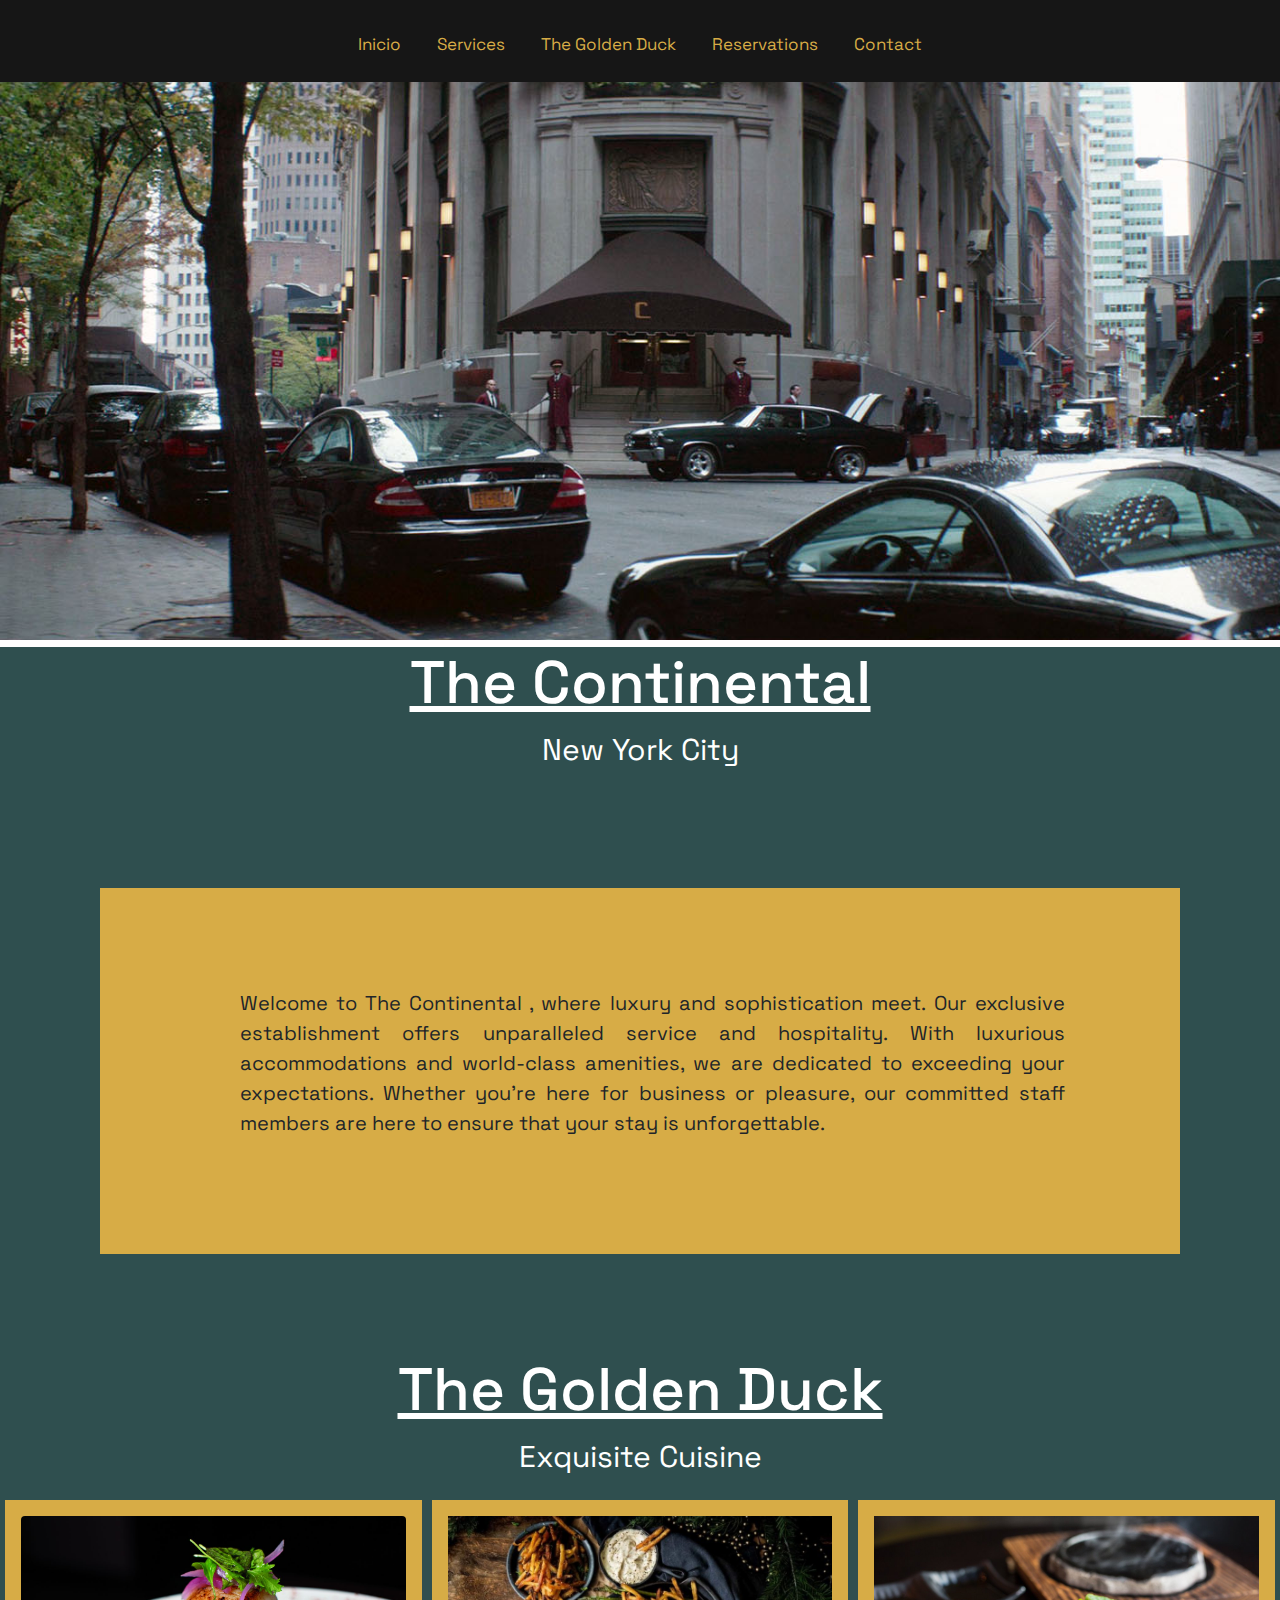
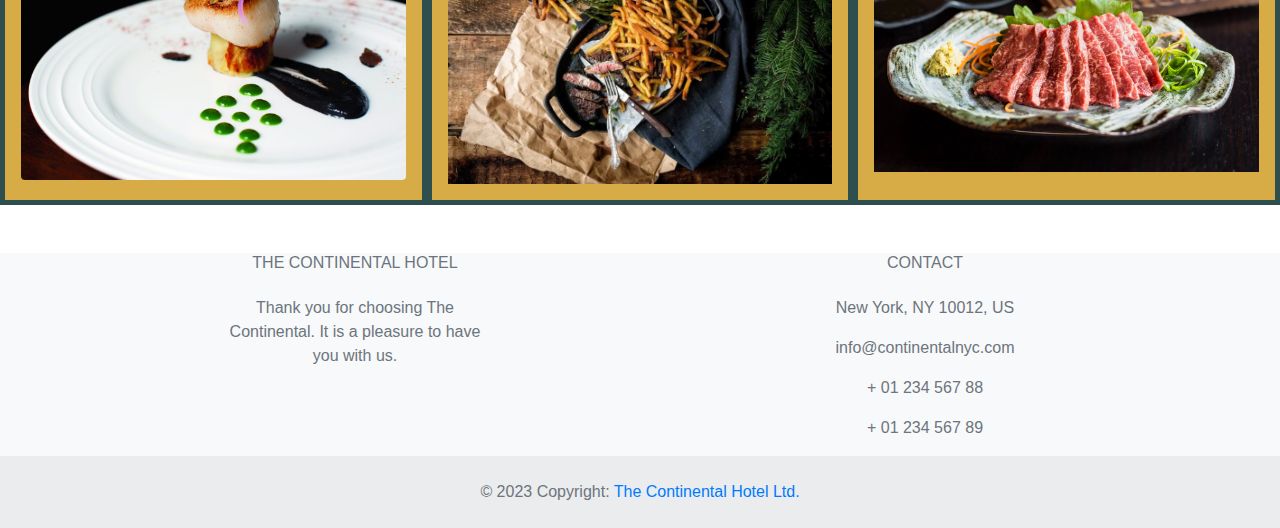
==== index.html @ 73b05ac2 "prueba4" ====
<!DOCTYPE html>
<html lang="en">
<head>
  <meta charset="UTF-8">
  <meta http-equiv="X-UA-Compatible" content="IE=edge">
  <meta name="viewport" content="width=device-width, initial-scale=1.0">
	<!-- Fonts -->
<link rel="preconnect" href="https://fonts.googleapis.com">
<link rel="preconnect" href="https://fonts.gstatic.com" crossorigin>
<link href="https://fonts.googleapis.com/css2?family=Space+Grotesk:wght@300&display=swap" rel="stylesheet">
	 <!-- Bootstrap CSS File -->
 <link href="css/bootstrap.css" rel="stylesheet">
	<!-- Main CSS -->
<link href="css/styles.css" rel="stylesheet" type="text/css">
<title>The Continental Hotel</title>
</head>
<body>
	<div class="topnav">	
		<div class="logo_nav">
			<img src="./assets/img/logos/continental.jpg" alt="" class="logo" href="#home">
		</div>	
		<header>
			 <nav class="navbar">
				<div class="container-fluid">
					 <ul>
						 <li><a href="index.html">Inicio</a></li>
						 <li><a href="sections/services.html">Services</a></li>
						 <li><a href="sections/restaurant.html">The Golden Duck</a></li>
						 <li><a href="sections/reservations.html">Reservations</a></li>
						 <li><a href="sections/contact.html">Contact</a></li>
					  </ul> 
				</div>
			 </nav>
		</header>	
	</div>
	<div class="background" float>
		<img id="home" src="./assets/img/portfolio/hotel.jpg" alt="" class="background img-fluid">
	</div>
<!-- Intro -->
	<section class="sections" float>
		<h1 class="titles"><u>The Continental</u></h1>
		<p class="subtitles">New York City</p>
			<div class="flex-container">
				<div>
					<p>
						Welcome to The Continental , where luxury and sophistication meet. Our exclusive establishment offers unparalleled service and hospitality. With luxurious accommodations and world-class amenities, we are dedicated to exceeding your expectations. Whether you're here for business or pleasure, our committed staff members are here to ensure that your stay is unforgettable.
					</p>
				</div>
		  </div>
<!-- Fin Intro -->
<!-- Restaurant -->
		<section>
			<h2 class="titles"><u>The Golden Duck</u></h2>
				<p class="subtitles">Exquisite Cuisine</p>
				<div class="imagenes-columnas">
					   <div class="columnas-img">
						 <img src="assets/img/portfolio/comida.jpg" alt="" class="rounded">
					   </div>
					   <div class="columnas-img">
						 <img src="assets/img/portfolio/comida2.jpg" alt="" class="">
					   </div>
					   <div class="columnas-img">
						 <img src="assets/img/portfolio/comida3.jpg" alt="" class="">
					   </div>
					</div>
		</section>
<!-- Fin Restaurant -->
</section>
<!-- Footer -->
<footer class="text-center text-lg-start bg-light text-muted">
  <!-- Section: Links  -->
  <section class="">
    <div class="container text-center text-md-start mt-5">
      <!-- Grid row -->
      <div class="row mt-3">
        <!-- Grid column -->
        <div class="col-md-3 col-lg-4 col-xl-3 mx-auto mb-4">
          <!-- Content -->
          <h6 class="text-uppercase fw-bold mb-4">
            <i class="fas fa-gem me-3"></i>The Continental Hotel
          </h6>
          <p>
            Thank you for choosing The Continental. It is a pleasure to have you with us.
          </p>
        </div>
        <!-- Grid column -->
        <!-- Grid column -->
        <div class="col-md-4 col-lg-3 col-xl-3 mx-auto mb-md-0 mb-4">
          <!-- Links -->
          <h6 class="text-uppercase fw-bold mb-4">Contact</h6>
          <p><i class="fas fa-home me-3"></i> New York, NY 10012, US</p>
          <p>
            <i class="fas fa-envelope me-3"></i>
            info@continentalnyc.com
          </p>
          <p><i class=""></i> + 01 234 567 88</p>
          <p><i class=""></i> + 01 234 567 89</p>
        </div>
        <!-- Grid column -->
      </div>
      <!-- Grid row -->
    </div>
  </section>
  <!-- Section: Links  -->
  <!-- Copyright -->
  <div class="text-center p-4" style="background-color: rgba(0, 0, 0, 0.05);">
    © 2023 Copyright:
    <a class="text-reset fw-bold" href="">The Continental Hotel Ltd.</a>
  </div>
  <!-- Copyright -->
</footer>
<!-- Footer -->
</body>
</html>
---- css/styles.css ----
@charset "UTF-8";

html {
	scroll-behavior: smooth;
}

*{
  margin: 0;
  padding: 0;
}


body { 
 padding:0px; 
 margin:0px; 
 } 

.continentaltext {
	font-family: "Space Grotesk";
}

/* Nav y Background */

.topnav ul {
	  list-style-type: none;
	  overflow: hidden;
	  font-family: "Space Grotesk";
}

.topnav li {
	  float: center;
	  font-family: "Space Grotesk";
	  display: inline;
}

.topnav {
  background-color: #161616;
  text-align: center;
  position: fixed;
  width: 100%;
  font-family: "Space Grotesk";
  display: table;
  z-index: 1;
}


.topnav a {
  float: none;
  color: #d7ac46;
  text-align: center;
  padding: 14px 16px;
  text-decoration: none;
  font-size: 17px;
  font-family: "Space Grotesk"
}


.topnav a:hover {
  background-color: #d7ac46;
  color: black;
}

.logo {
	width: 100px;
	height: auto;
	float: center;

}

.background {
	display: inline-flex;
    background-size: cover;
    background-position: center;
    width: 100%;
    height: 100%;

}

/* Textos */ 

.titles {
	font-family: "Space Grotesk";
	text-align: center;
	font-size: 60px;
	color: white;
	
}

.subtitles {
	font-family: "Space Grotesk";
	text-align: center;
	font-size: 30px;
	color: white;
}

/* Body */

.sections {
	display: inline-block;
	padding: 0px;
	margin: 0px;
	background-color: darkslategray;
	width: 100%;
}

.sections-s {
	display: inline-block;
	padding: 0px;
	margin: 0px;
	background-color: #d7ac46;
	width: 100%;
}

.sections .flex-container {
	display: inline-flex;
	justify-content: center;
	width: auto;
	height: auto;
}

.sections .flex-container > div {
  background-color: #d7ac46;
  margin: 100px;
  padding: 100px;
  font-size: 20px;
  font-family: "Space Grotesk";
  justify-content: space-between;
}


.sections .flex-container p{
	margin-left: 40px;
	margin-right: 15px;
	text-align: justify;
	align-content: space-around;
}

/* Restaurante IMGS */

.imagenes-columnas {
	  display: grid;
	  grid-template-columns: 1fr 1fr 1fr;
	  text-align: center;
	  
	  
	}
.columnas-img {
	  padding: 16px;
	  height: 300px;
	  margin: 5px;
	  background-color: #d7ac46;
	}

.columnas-img img {
	object-fit: cover;
	width: 100%;
	max-height: 100%;
}

/* Servicios */

.sections .flex-container-s {
	display: inline-flex;
	flex-wrap: wrap;
	text-align: center;
	justify-content: center;
	width: 100%;
	height: auto;
}

.sections .flex-container-s > div {
  background-color: #d7ac46;
  margin: 100px;
  padding: 100px;
  font-size: 20px;
  font-family: "Space Grotesk";
  justify-content: space-between;
}


.sections .flex-container-s p{
	margin-left: 40px;
	margin-right: 15px;
	text-align: justify;
	align-content: space-around;
}
/* Mediaquery */

@media only screen and (min-width: 451px) and (max-width: 820px) {
  /* For smartphones: */
	body {
		width: auto;
		height: auto;
	}
}

@media only screen and (min-width: 820px) and (max-width: 1180px){
  /* For tablets: */
	
	body {
		width: auto;
		height: auto;
	}
}

@media only screen and (min-width: 1180px) {
  /* For desktop: */
	
	body {
		width: auto;
		height: auto;
	}
}
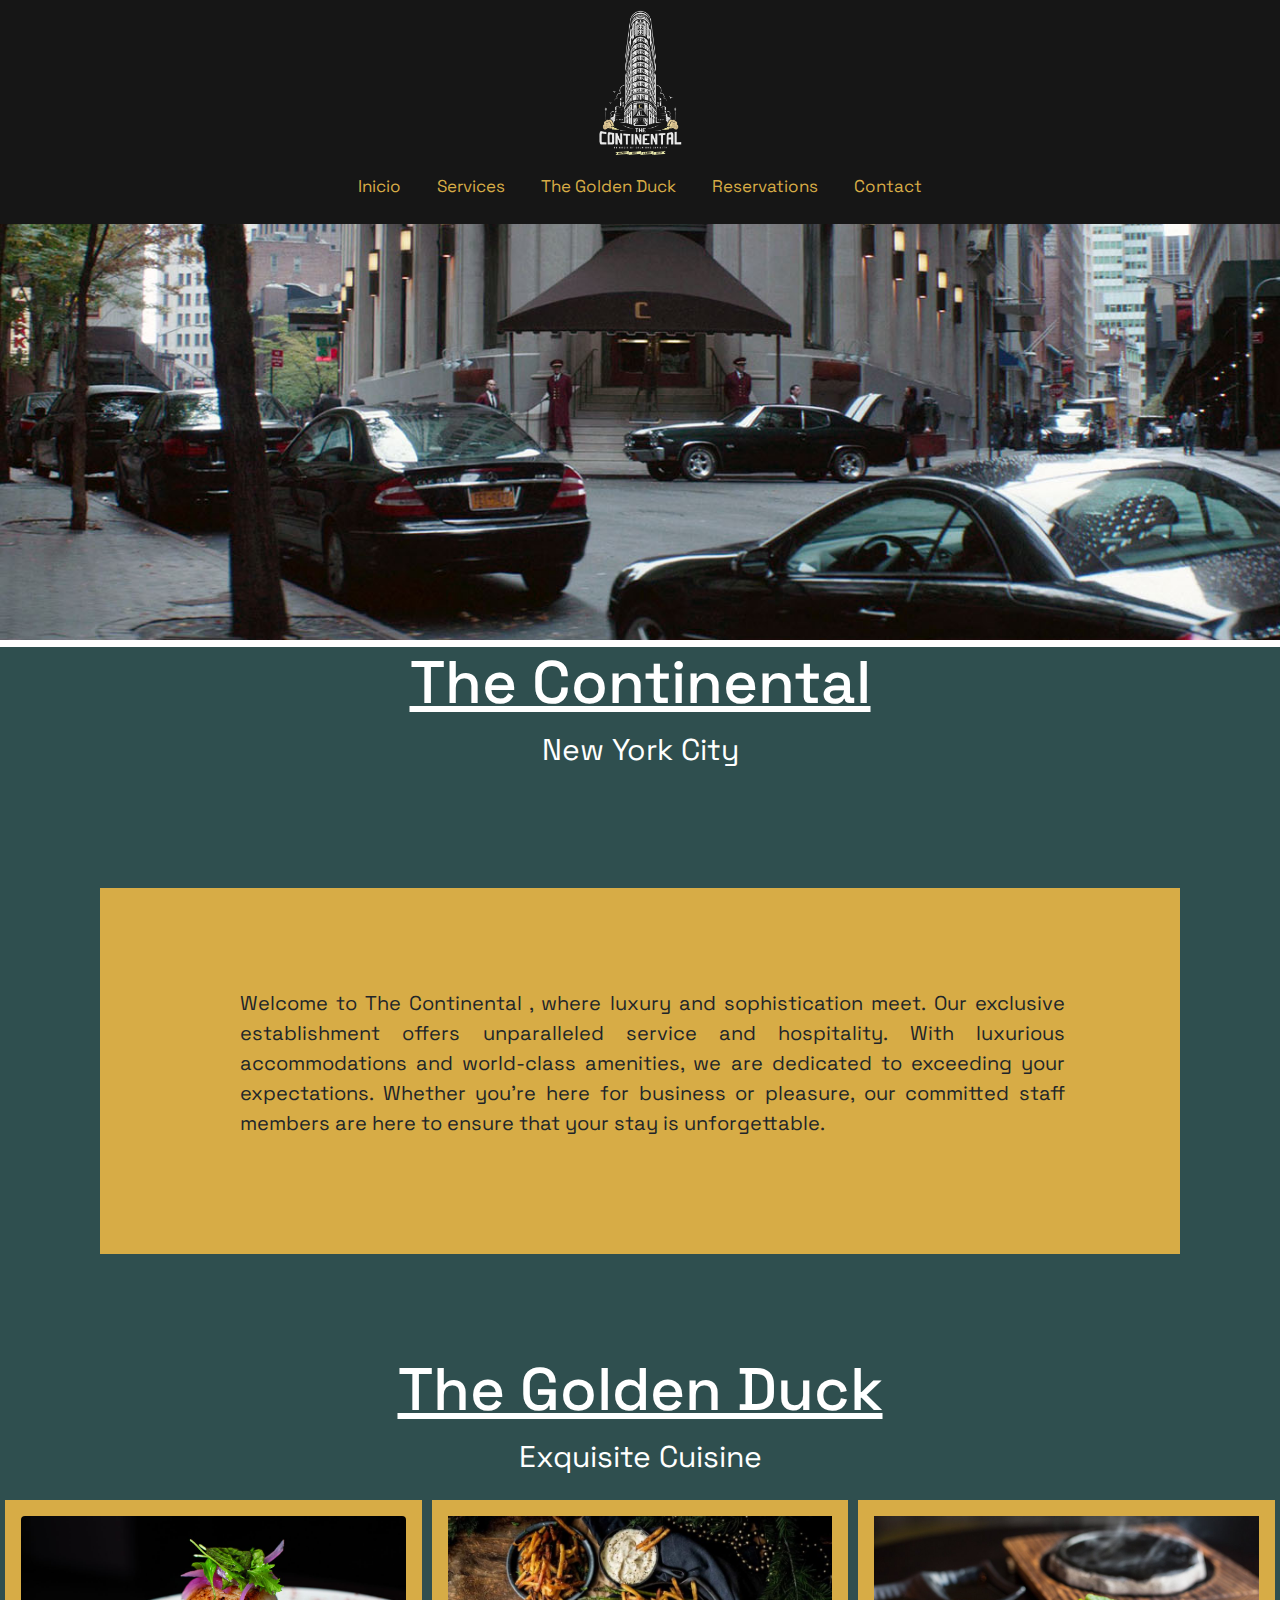
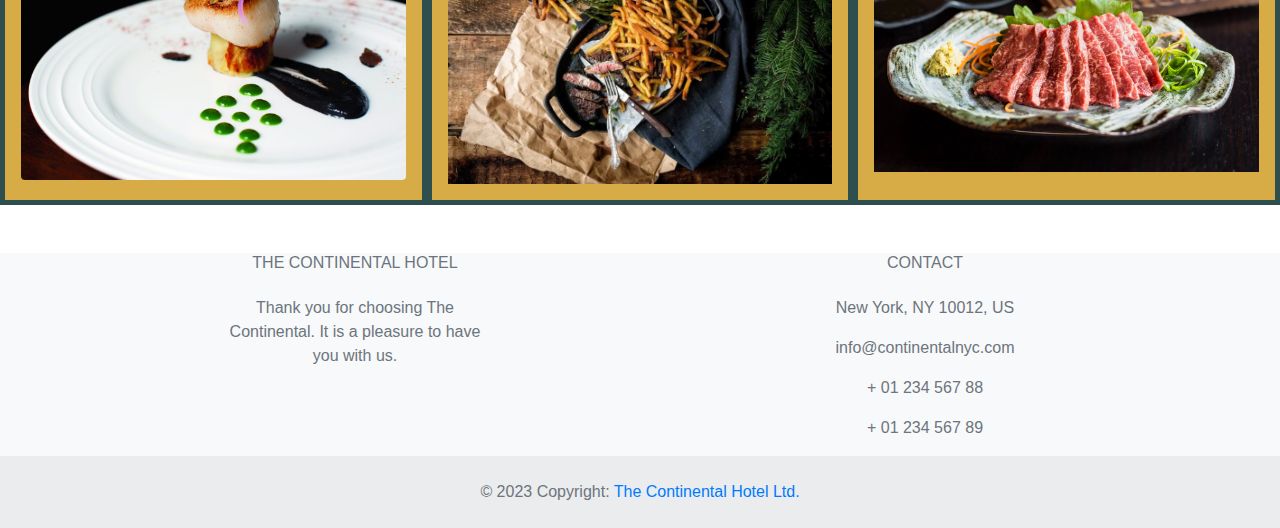
==== commit 762e3780: "prueba5" ====
--- a/index.html
+++ b/index.html
@@ -17,7 +17,7 @@
 <body>
 	<div class="topnav">	
 		<div class="logo_nav">
-			<img src="./assets/img/logos/continental.jpg" alt="" class="logo" href="#home">
+			<img src="./assets/img/logos/continental_logo.jpg" alt="" class="logo" href="#home">
 		</div>	
 		<header>
 			 <nav class="navbar">
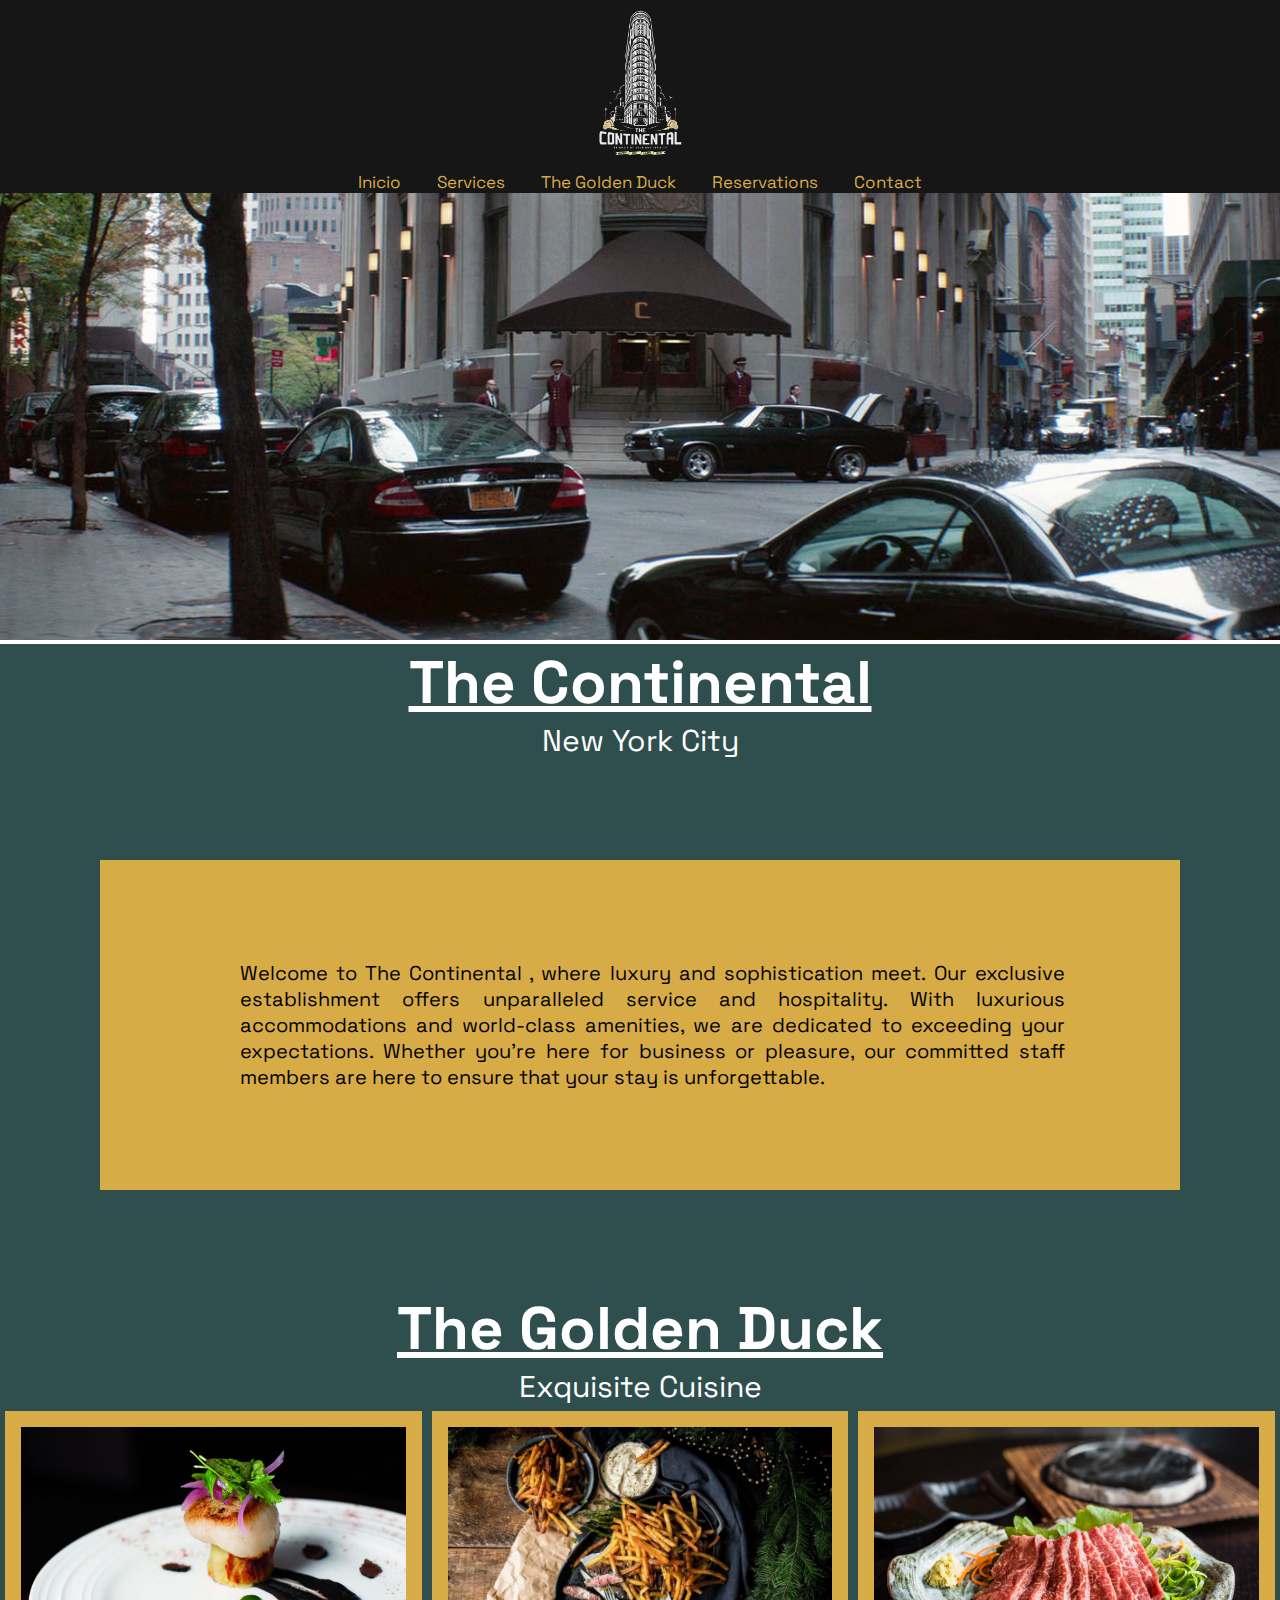
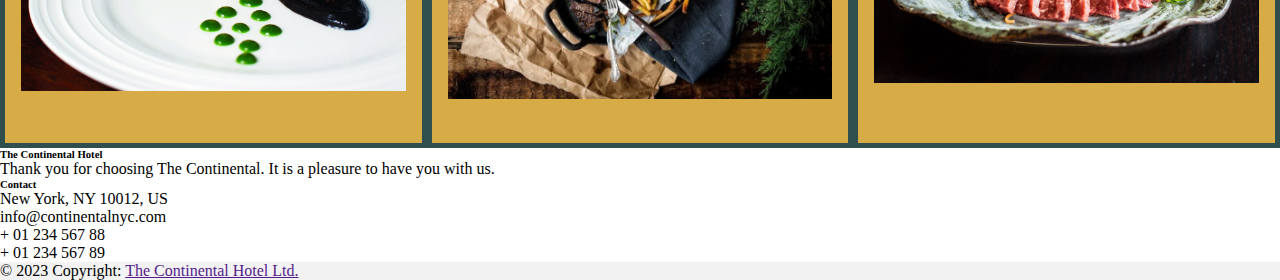
==== commit 56390441: "change bootstrap css to cdn" ====
--- a/index.html
+++ b/index.html
@@ -9,7 +9,7 @@
 <link rel="preconnect" href="https://fonts.gstatic.com" crossorigin>
 <link href="https://fonts.googleapis.com/css2?family=Space+Grotesk:wght@300&display=swap" rel="stylesheet">
 	 <!-- Bootstrap CSS File -->
- <link href="css/bootstrap.css" rel="stylesheet">
+<link href="https://cdn.jsdelivr.net/npm/bootstrap@5.3.0-alpha3/dist/css/bootstrap.min.css" rel="stylesheet" integrity="sha384-KK94CHFLLe+nY2dmCWGMq91rCGa5gtU4mk92HdvYe+M/SXH301p5ILy+dN9+nJOZ" crossorigin="anonymous">
 	<!-- Main CSS -->
 <link href="css/styles.css" rel="stylesheet" type="text/css">
 <title>The Continental Hotel</title>
@@ -17,7 +17,7 @@
 <body>
 	<div class="topnav">	
 		<div class="logo_nav">
-			<img src="./assets/img/logos/continental_logo.jpg" alt="" class="logo" href="#home">
+			<img src="./assets/img/logos/continental_logo.jpg" alt="" class="logo img-fluid" href="#home">
 		</div>	
 		<header>
 			 <nav class="navbar">
--- a/css/styles.css
+++ b/css/styles.css
@@ -43,6 +43,11 @@
   z-index: 1;
 }
 
+.navbar {
+  display: inline-block;
+  float: none;
+  vertical-align: top;
+}
 
 .topnav a {
   float: none;
@@ -186,11 +191,14 @@
 }
 /* Mediaquery */
 
-@media only screen and (min-width: 451px) and (max-width: 820px) {
+@media only screen and (min-width: 653px) and (max-width: 820px) {
   /* For smartphones: */
 	body {
 		width: auto;
 		height: auto;
+	}
+	.sections .flex-container {
+		width: 100%;
 	}
 }
 
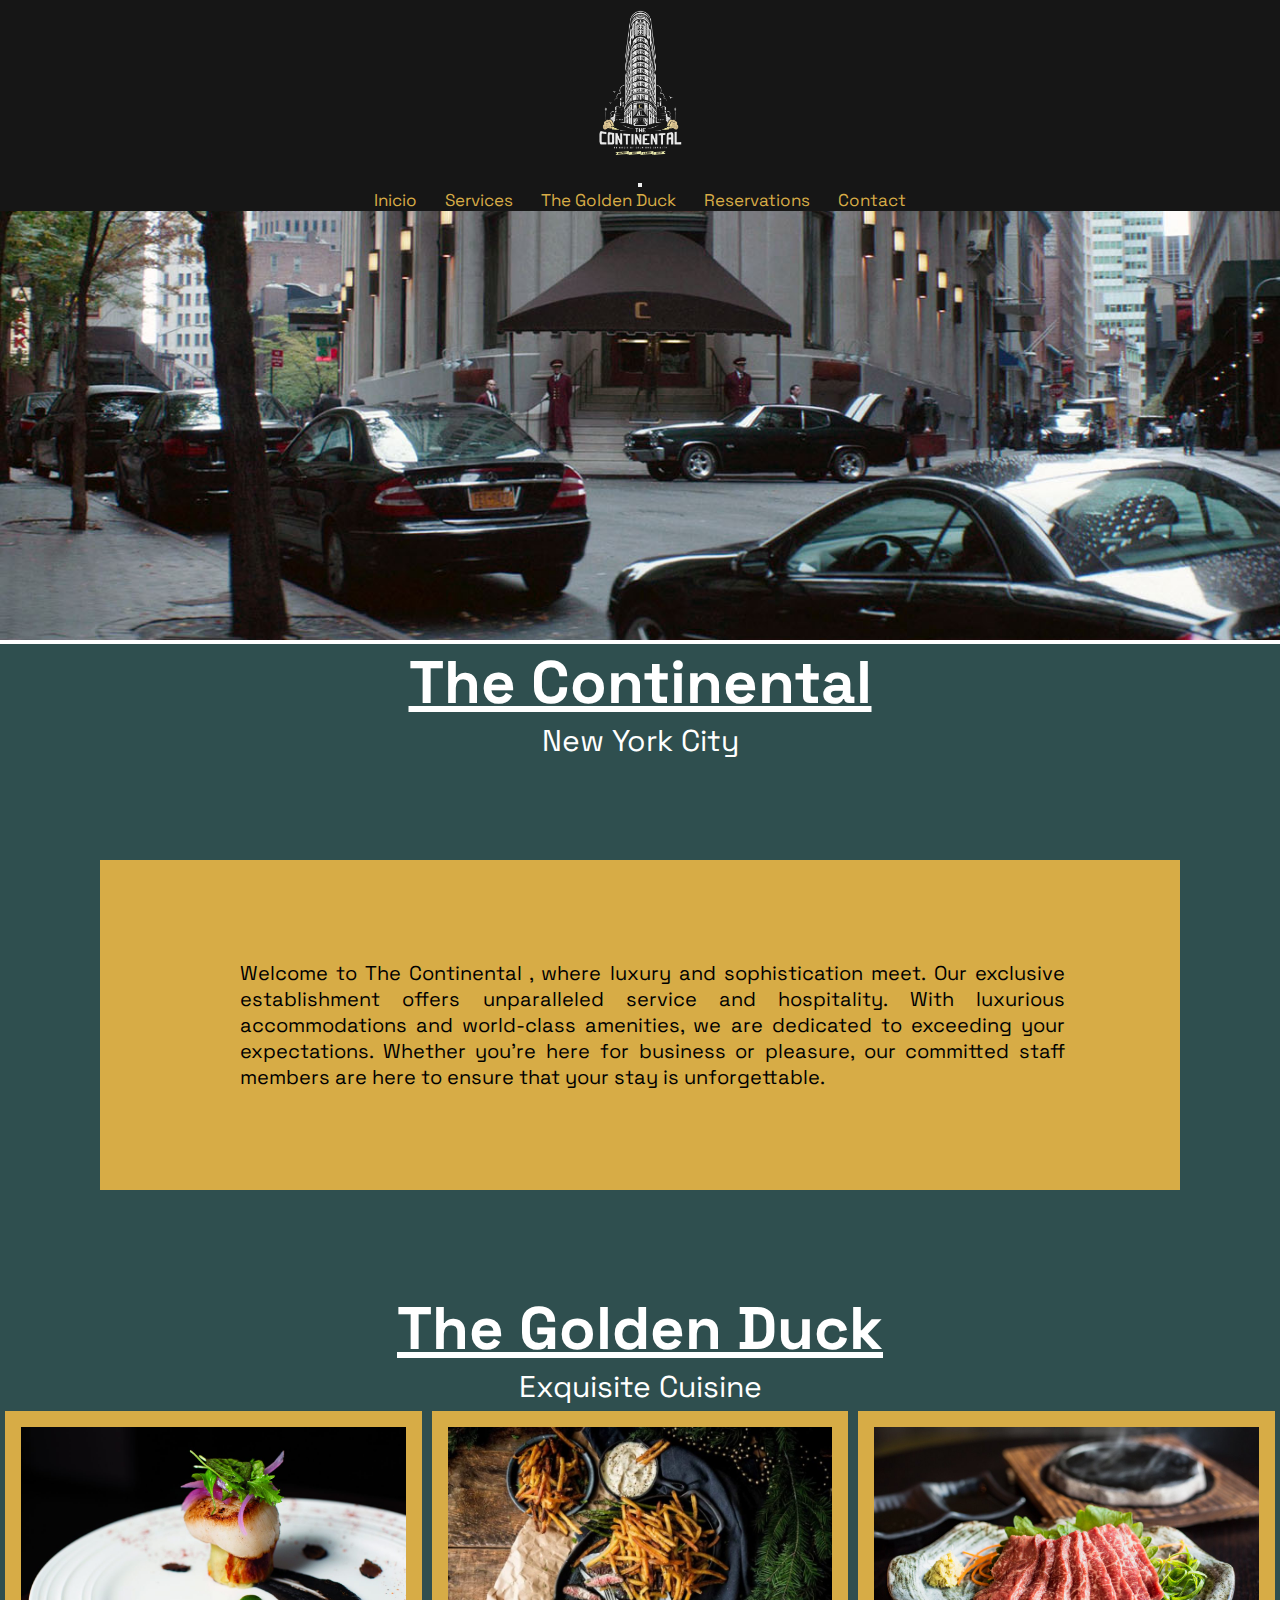
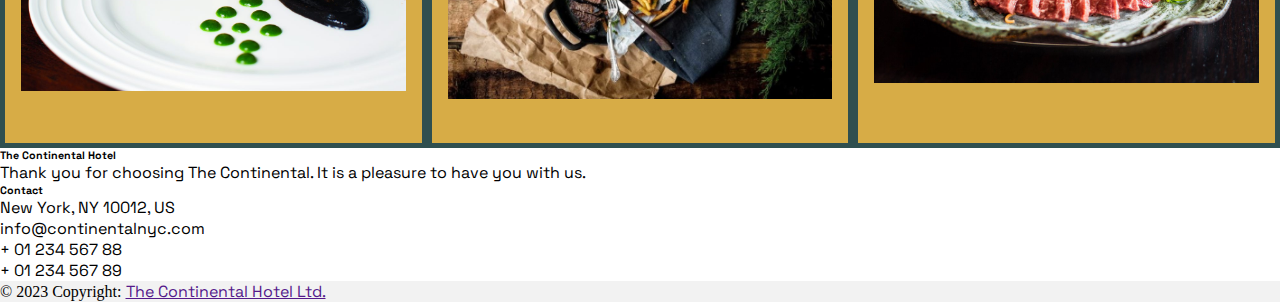
==== commit 1971b249: "estetica footer" ====
--- a/index.html
+++ b/index.html
@@ -12,103 +12,112 @@
 <link href="https://cdn.jsdelivr.net/npm/bootstrap@5.3.0-alpha3/dist/css/bootstrap.min.css" rel="stylesheet" integrity="sha384-KK94CHFLLe+nY2dmCWGMq91rCGa5gtU4mk92HdvYe+M/SXH301p5ILy+dN9+nJOZ" crossorigin="anonymous">
 	<!-- Main CSS -->
 <link href="css/styles.css" rel="stylesheet" type="text/css">
+    <!-- Favicon -->
+<link rel="shortcut icon" href="assets/img/logos/favicon-16x16.png" type="image/x-icon">
 <title>The Continental Hotel</title>
+<meta name="description" content="The official The Continental Hotel - NYC website, exclusive hotel located in downtown NYC">
+<meta name="Keywords" content="continental hotel, hotel, luxury, rooms, rent, services, restaurant, exclusive, executive, premium, new york, new york city, nyc">
 </head>
 <body>
-	<div class="topnav">	
-		<div class="logo_nav">
-			<img src="./assets/img/logos/continental_logo.jpg" alt="" class="logo img-fluid" href="#home">
-		</div>	
-		<header>
-			 <nav class="navbar">
-				<div class="container-fluid">
-					 <ul>
-						 <li><a href="index.html">Inicio</a></li>
-						 <li><a href="sections/services.html">Services</a></li>
-						 <li><a href="sections/restaurant.html">The Golden Duck</a></li>
-						 <li><a href="sections/reservations.html">Reservations</a></li>
-						 <li><a href="sections/contact.html">Contact</a></li>
-					  </ul> 
-				</div>
-			 </nav>
-		</header>	
-	</div>
-	<div class="background" float>
-		<img id="home" src="./assets/img/portfolio/hotel.jpg" alt="" class="background img-fluid">
-	</div>
-<!-- Intro -->
-	<section class="sections" float>
-		<h1 class="titles"><u>The Continental</u></h1>
-		<p class="subtitles">New York City</p>
-			<div class="flex-container">
-				<div>
-					<p>
-						Welcome to The Continental , where luxury and sophistication meet. Our exclusive establishment offers unparalleled service and hospitality. With luxurious accommodations and world-class amenities, we are dedicated to exceeding your expectations. Whether you're here for business or pleasure, our committed staff members are here to ensure that your stay is unforgettable.
-					</p>
-				</div>
-		  </div>
-<!-- Fin Intro -->
-<!-- Restaurant -->
-		<section>
-			<h2 class="titles"><u>The Golden Duck</u></h2>
-				<p class="subtitles">Exquisite Cuisine</p>
-				<div class="imagenes-columnas">
-					   <div class="columnas-img">
-						 <img src="assets/img/portfolio/comida.jpg" alt="" class="rounded">
-					   </div>
-					   <div class="columnas-img">
-						 <img src="assets/img/portfolio/comida2.jpg" alt="" class="">
-					   </div>
-					   <div class="columnas-img">
-						 <img src="assets/img/portfolio/comida3.jpg" alt="" class="">
-					   </div>
-					</div>
-		</section>
-<!-- Fin Restaurant -->
-</section>
-<!-- Footer -->
-<footer class="text-center text-lg-start bg-light text-muted">
-  <!-- Section: Links  -->
-  <section class="">
-    <div class="container text-center text-md-start mt-5">
-      <!-- Grid row -->
-      <div class="row mt-3">
-        <!-- Grid column -->
-        <div class="col-md-3 col-lg-4 col-xl-3 mx-auto mb-4">
-          <!-- Content -->
-          <h6 class="text-uppercase fw-bold mb-4">
-            <i class="fas fa-gem me-3"></i>The Continental Hotel
-          </h6>
-          <p>
-            Thank you for choosing The Continental. It is a pleasure to have you with us.
-          </p>
+        <div class="topnav">	
+            <div>
+                <a href="index.html"><img src="./assets/img/logos/continental_logo.jpg" alt="Continental Logo Hotel" class="logo img-fluid" href=""></a>
+            </div>	
+            <header>
+                <nav class="navbar navbar-expand-sm navbar-light">
+                    <div class="container">
+                        <button class="navbar-toggler bg-light-subtle" type="button" data-toggle="collapse" data-target="#navbar1">
+                            <span class="navbar-toggler-icon"></span>
+                        </button>
+                    <div class="collapse navbar-collapse container-fluid" id="navbar1">
+                         <ul>
+                             <li class="nav-item"><a href="index.html">Inicio</a></li>
+                             <li class="nav-item"><a href="sections/services.html">Services</a></li>
+                             <li class="nav-item"><a href="sections/restaurant.html">The Golden Duck</a></li>
+                             <li class="nav-item"><a href="sections/reservations.html">Reservations</a></li>
+                             <li class="nav-item"><a href="sections/contact.html">Contact</a></li>
+                          </ul> 
+                    </div>
+                   </div>
+                 </nav>
+            </header>
         </div>
-        <!-- Grid column -->
-        <!-- Grid column -->
-        <div class="col-md-4 col-lg-3 col-xl-3 mx-auto mb-md-0 mb-4">
-          <!-- Links -->
-          <h6 class="text-uppercase fw-bold mb-4">Contact</h6>
-          <p><i class="fas fa-home me-3"></i> New York, NY 10012, US</p>
-          <p>
-            <i class="fas fa-envelope me-3"></i>
-            info@continentalnyc.com
-          </p>
-          <p><i class=""></i> + 01 234 567 88</p>
-          <p><i class=""></i> + 01 234 567 89</p>
+        <div class="background" float>
+            <img id="home" src="./assets/img/portfolio/hotel.jpg" alt="Continental Hotel Entrance" class="background img-fluid">
         </div>
-        <!-- Grid column -->
+    <!-- Intro -->
+        <section class="sections" float>
+            <h1 class="titles"><u>The Continental</u></h1>
+            <p class="subtitles">New York City</p>
+                <div class="flex-container">
+                    <div>
+                        <p>
+                            Welcome to The Continental , where luxury and sophistication meet. Our exclusive establishment offers unparalleled service and hospitality. With luxurious accommodations and world-class amenities, we are dedicated to exceeding your expectations. Whether you're here for business or pleasure, our committed staff members are here to ensure that your stay is unforgettable.
+                        </p>
+                    </div>
+              </div>
+    <!-- Fin Intro -->
+    <!-- Restaurant -->
+            <section>
+                <h2 class="titles"><u>The Golden Duck</u></h2>
+                    <p class="subtitles">Exquisite Cuisine</p>
+                    <div class="imagenes-columnas">
+                           <div class="columnas-img">
+                             <img src="assets/img/portfolio/comida.jpg" alt="Funghi" class="rounded">
+                           </div>
+                           <div class="columnas-img">
+                             <img src="assets/img/portfolio/comida2.jpg" alt="Beef and fries" class="">
+                           </div>
+                           <div class="columnas-img">
+                             <img src="assets/img/portfolio/comida3.jpg" alt="Beef" class="">
+                           </div>
+                        </div>
+            </section>
+    <!-- Fin Restaurant -->
+    </section>
+    <!-- Footer -->
+    <footer class="text-center text-lg-start bg-light text-muted">
+      <!-- Section: Links  -->
+      <section class="">
+        <div class="container text-center text-md-start mt-5">
+          <!-- Grid row -->
+          <div class="row mt-3">
+            <!-- Grid column -->
+            <div class="col-md-3 col-lg-4 col-xl-3 mx-auto mb-4">
+              <!-- Content -->
+              <h6 class="text-uppercase fw-bold mb-4">
+                <i class="fas fa-gem me-3"></i>The Continental Hotel
+              </h6>
+              <p>
+                Thank you for choosing The Continental. It is a pleasure to have you with us.
+              </p>
+            </div>
+            <!-- Grid column -->
+            <!-- Grid column -->
+            <div class="col-md-4 col-lg-3 col-xl-3 mx-auto mb-md-0 mb-4">
+              <!-- Links -->
+              <h6 class="text-uppercase fw-bold mb-4">Contact</h6>
+              <p>New York, NY 10012, US</p>
+              <p>info@continentalnyc.com</p>
+              <p><i class=""></i> + 01 234 567 88</p>
+              <p><i class=""></i> + 01 234 567 89</p>
+            </div>
+            <!-- Grid column -->
+          </div>
+          <!-- Grid row -->
+        </div>
+      </section>
+      <!-- Section: Links  -->
+      <!-- Copyright -->
+      <div class="text-center p-4" style="background-color: rgba(0, 0, 0, 0.05);">
+        © 2023 Copyright:
+        <a class="text-reset fw-bold" href="">The Continental Hotel Ltd.</a>
       </div>
-      <!-- Grid row -->
-    </div>
-  </section>
-  <!-- Section: Links  -->
-  <!-- Copyright -->
-  <div class="text-center p-4" style="background-color: rgba(0, 0, 0, 0.05);">
-    © 2023 Copyright:
-    <a class="text-reset fw-bold" href="">The Continental Hotel Ltd.</a>
-  </div>
-  <!-- Copyright -->
-</footer>
-<!-- Footer -->
+      <!-- Copyright -->
+    </footer>
+    <!-- Footer -->
+    <!-- JQuery -->
+        <script src="https://code.jquery.com/jquery-3.5.1.slim.min.js" integrity="sha256-4+XzXVhsDmqanXGHaHvgh1gMQKX40OUvDEBTu8JcmNs=" crossorigin="anonymous"></script>
+        <script src="https://maxcdn.bootstrapcdn.com/bootstrap/4.0.0/js/bootstrap.min.js" integrity="sha384-JZR6Spejh4U02d8jOt6vLEHfe/JQGiRRSQQxSfFWpi1MquVdAyjUar5+76PVCmYl" crossorigin="anonymous"></script> 
 </body>
 </html>
--- a/css/styles.css
+++ b/css/styles.css
@@ -1,221 +1,202 @@
-@charset "UTF-8";
-
 html {
-	scroll-behavior: smooth;
-}
-
-*{
+  scroll-behavior: smooth; }
+
+* {
   margin: 0;
-  padding: 0;
-}
-
-
-body { 
- padding:0px; 
- margin:0px; 
- } 
-
-.continentaltext {
-	font-family: "Space Grotesk";
-}
+  padding: 0; }
+
+body {
+  padding: 0px;
+  margin: 0px; }
+
+h1, h2, h3, h4, h5, h6, p, a {
+  font-family: "Space Grotesk"; }
 
 /* Nav y Background */
-
-.topnav ul {
-	  list-style-type: none;
-	  overflow: hidden;
-	  font-family: "Space Grotesk";
-}
-
-.topnav li {
-	  float: center;
-	  font-family: "Space Grotesk";
-	  display: inline;
-}
-
 .topnav {
   background-color: #161616;
   text-align: center;
   position: fixed;
   width: 100%;
-  font-family: "Space Grotesk";
   display: table;
-  z-index: 1;
-}
-
-.navbar {
+  z-index: 1; }
+  .topnav .navbar {
+    display: inline-block;
+    float: none;
+    vertical-align: top; }
+    .topnav .navbar ul {
+      list-style-type: none;
+      overflow: hidden; }
+    .topnav .navbar li {
+      float: center;
+      display: inline; }
+    .topnav .navbar a {
+      color: #d7ac46;
+      float: none;
+      text-align: center;
+      padding: 14px 16px;
+      text-decoration: none;
+      font-size: 17px;
+      box-shadow: inset 0 0 0 0 #d7ac46;
+      margin: 0 -.25rem;
+      transition: color .3s ease-in-out, box-shadow .3s ease-in-out; }
+    .topnav .navbar a:hover {
+      box-shadow: inset 200px 0 0 0 #d7ac46;
+      color: #161616; }
+
+.logo {
+  width: 100px;
+  height: auto;
+  float: center; }
+
+.background {
+  display: inline-flex;
+  background-size: cover;
+  background-position: center;
+  width: 100%;
+  height: 100%; }
+
+/* Textos */
+.contact .titles {
+  text-align: center;
+  font-size: 60px;
+  color: white; }
+.contact label {
+  color: white; }
+
+.cabecera .container .titles {
+  text-align: center;
+  font-size: 60px;
+  color: white; }
+.cabecera .container .subtitles {
+  text-align: center;
+  font-size: 30px;
+  color: darkslategray; }
+
+.habitaciones .container .titles {
+  text-align: center;
+  font-size: 60px;
+  color: darkslategray; }
+
+.reservas .container .titles {
+  text-align: center;
+  font-size: 60px;
+  color: white; }
+.reservas .container label {
+  color: white; }
+.reservas .container .pintura {
+  overflow: hidden;
+  padding-left: 10%; }
+  .reservas .container .pintura img {
+    animation: slide-in 3s ease-out forwards; }
+
+.explicacion .container .muestra {
+  overflow: hidden;
+  padding-left: 10%; }
+  .explicacion .container .muestra img {
+    animation: slide-in 3s ease-out forwards; }
+
+.menu .container .titles {
+  text-align: center;
+  font-size: 60px;
+  color: darkslategray; }
+
+/* Body */
+.sections {
   display: inline-block;
-  float: none;
-  vertical-align: top;
-}
-
-.topnav a {
-  float: none;
-  color: #d7ac46;
-  text-align: center;
-  padding: 14px 16px;
-  text-decoration: none;
-  font-size: 17px;
-  font-family: "Space Grotesk"
-}
-
-
-.topnav a:hover {
+  padding: 0px;
+  margin: 0px;
+  background-color: darkslategray;
+  width: 100%; }
+  .sections .titles {
+    text-align: center;
+    font-size: 60px;
+    color: white; }
+  .sections .subtitles {
+    text-align: center;
+    font-size: 30px;
+    color: white; }
+
+.sections-s {
+  display: inline-block;
+  padding: 0px;
+  margin: 0px;
   background-color: #d7ac46;
-  color: black;
-}
-
-.logo {
-	width: 100px;
-	height: auto;
-	float: center;
-
-}
-
-.background {
-	display: inline-flex;
-    background-size: cover;
-    background-position: center;
+  width: 100%; }
+
+.sections .flex-container {
+  display: inline-flex;
+  justify-content: center;
+  width: auto;
+  height: auto; }
+  .sections .flex-container > div {
+    background-color: #d7ac46;
+    margin: 100px;
+    padding: 100px;
+    font-size: 20px;
+    justify-content: space-between; }
+  .sections .flex-container p {
+    margin-left: 40px;
+    margin-right: 15px;
+    text-align: justify;
+    align-content: space-around; }
+
+/* Restaurante IMGS */
+.imagenes-columnas {
+  display: grid;
+  grid-template-columns: 1fr 1fr 1fr;
+  text-align: center; }
+
+.columnas-img {
+  padding: 16px;
+  height: 300px;
+  margin: 5px;
+  background-color: #d7ac46; }
+  .columnas-img img {
+    object-fit: cover;
     width: 100%;
-    height: 100%;
-
-}
-
-/* Textos */ 
-
-.titles {
-	font-family: "Space Grotesk";
-	text-align: center;
-	font-size: 60px;
-	color: white;
-	
-}
-
-.subtitles {
-	font-family: "Space Grotesk";
-	text-align: center;
-	font-size: 30px;
-	color: white;
-}
-
-/* Body */
-
-.sections {
-	display: inline-block;
-	padding: 0px;
-	margin: 0px;
-	background-color: darkslategray;
-	width: 100%;
-}
-
-.sections-s {
-	display: inline-block;
-	padding: 0px;
-	margin: 0px;
-	background-color: #d7ac46;
-	width: 100%;
-}
-
-.sections .flex-container {
-	display: inline-flex;
-	justify-content: center;
-	width: auto;
-	height: auto;
-}
-
-.sections .flex-container > div {
-  background-color: #d7ac46;
-  margin: 100px;
-  padding: 100px;
-  font-size: 20px;
-  font-family: "Space Grotesk";
-  justify-content: space-between;
-}
-
-
-.sections .flex-container p{
-	margin-left: 40px;
-	margin-right: 15px;
-	text-align: justify;
-	align-content: space-around;
-}
-
-/* Restaurante IMGS */
-
-.imagenes-columnas {
-	  display: grid;
-	  grid-template-columns: 1fr 1fr 1fr;
-	  text-align: center;
-	  
-	  
-	}
-.columnas-img {
-	  padding: 16px;
-	  height: 300px;
-	  margin: 5px;
-	  background-color: #d7ac46;
-	}
-
-.columnas-img img {
-	object-fit: cover;
-	width: 100%;
-	max-height: 100%;
-}
+    max-height: 100%; }
 
 /* Servicios */
-
 .sections .flex-container-s {
-	display: inline-flex;
-	flex-wrap: wrap;
-	text-align: center;
-	justify-content: center;
-	width: 100%;
-	height: auto;
-}
-
-.sections .flex-container-s > div {
-  background-color: #d7ac46;
-  margin: 100px;
-  padding: 100px;
-  font-size: 20px;
-  font-family: "Space Grotesk";
-  justify-content: space-between;
-}
-
-
-.sections .flex-container-s p{
-	margin-left: 40px;
-	margin-right: 15px;
-	text-align: justify;
-	align-content: space-around;
-}
+  display: inline-flex;
+  flex-wrap: wrap;
+  text-align: center;
+  justify-content: center;
+  width: 100%;
+  height: auto; }
+  .sections .flex-container-s > div {
+    background-color: #d7ac46;
+    margin: 100px;
+    padding: 100px;
+    font-size: 20px;
+    justify-content: space-between; }
+  .sections .flex-container-s p {
+    margin-left: 40px;
+    margin-right: 15px;
+    text-align: justify;
+    align-content: space-around; }
+
 /* Mediaquery */
-
-@media only screen and (min-width: 653px) and (max-width: 820px) {
+@media only screen and (min-width: 340px) and (max-width: 820px) {
   /* For smartphones: */
-	body {
-		width: auto;
-		height: auto;
-	}
-	.sections .flex-container {
-		width: 100%;
-	}
-}
-
-@media only screen and (min-width: 820px) and (max-width: 1180px){
+  body {
+    width: auto;
+    height: auto; }
+    body .sections .flex-container {
+      width: 100%; } }
+@media only screen and (min-width: 820px) and (max-width: 1180px) {
   /* For tablets: */
-	
-	body {
-		width: auto;
-		height: auto;
-	}
-}
-
+  body {
+    width: auto;
+    height: auto; } }
 @media only screen and (min-width: 1180px) {
   /* For desktop: */
-	
-	body {
-		width: auto;
-		height: auto;
-	}
-}+  body {
+    width: auto;
+    height: auto; } }
+@keyframes slide-in {
+  0% {
+    transform: translateX(100%); }
+  100% {
+    transform: translateX(0); } }
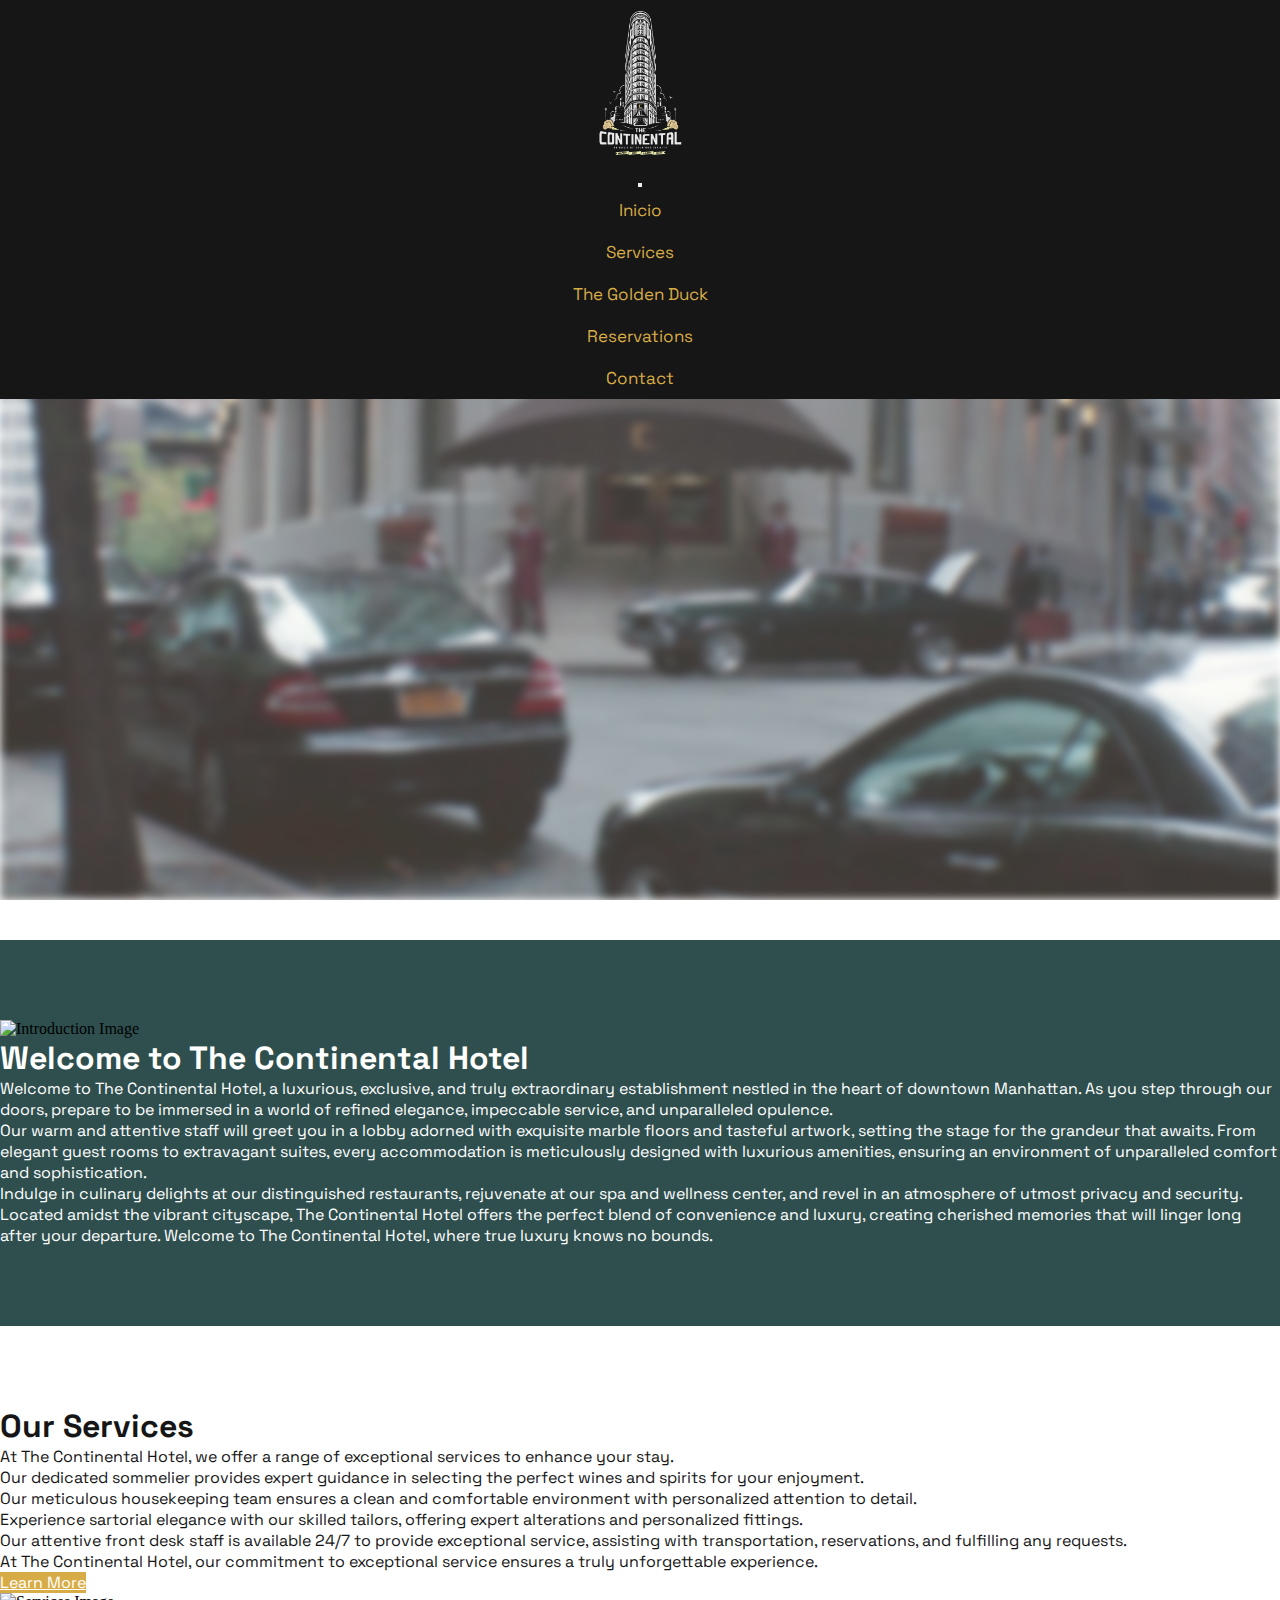
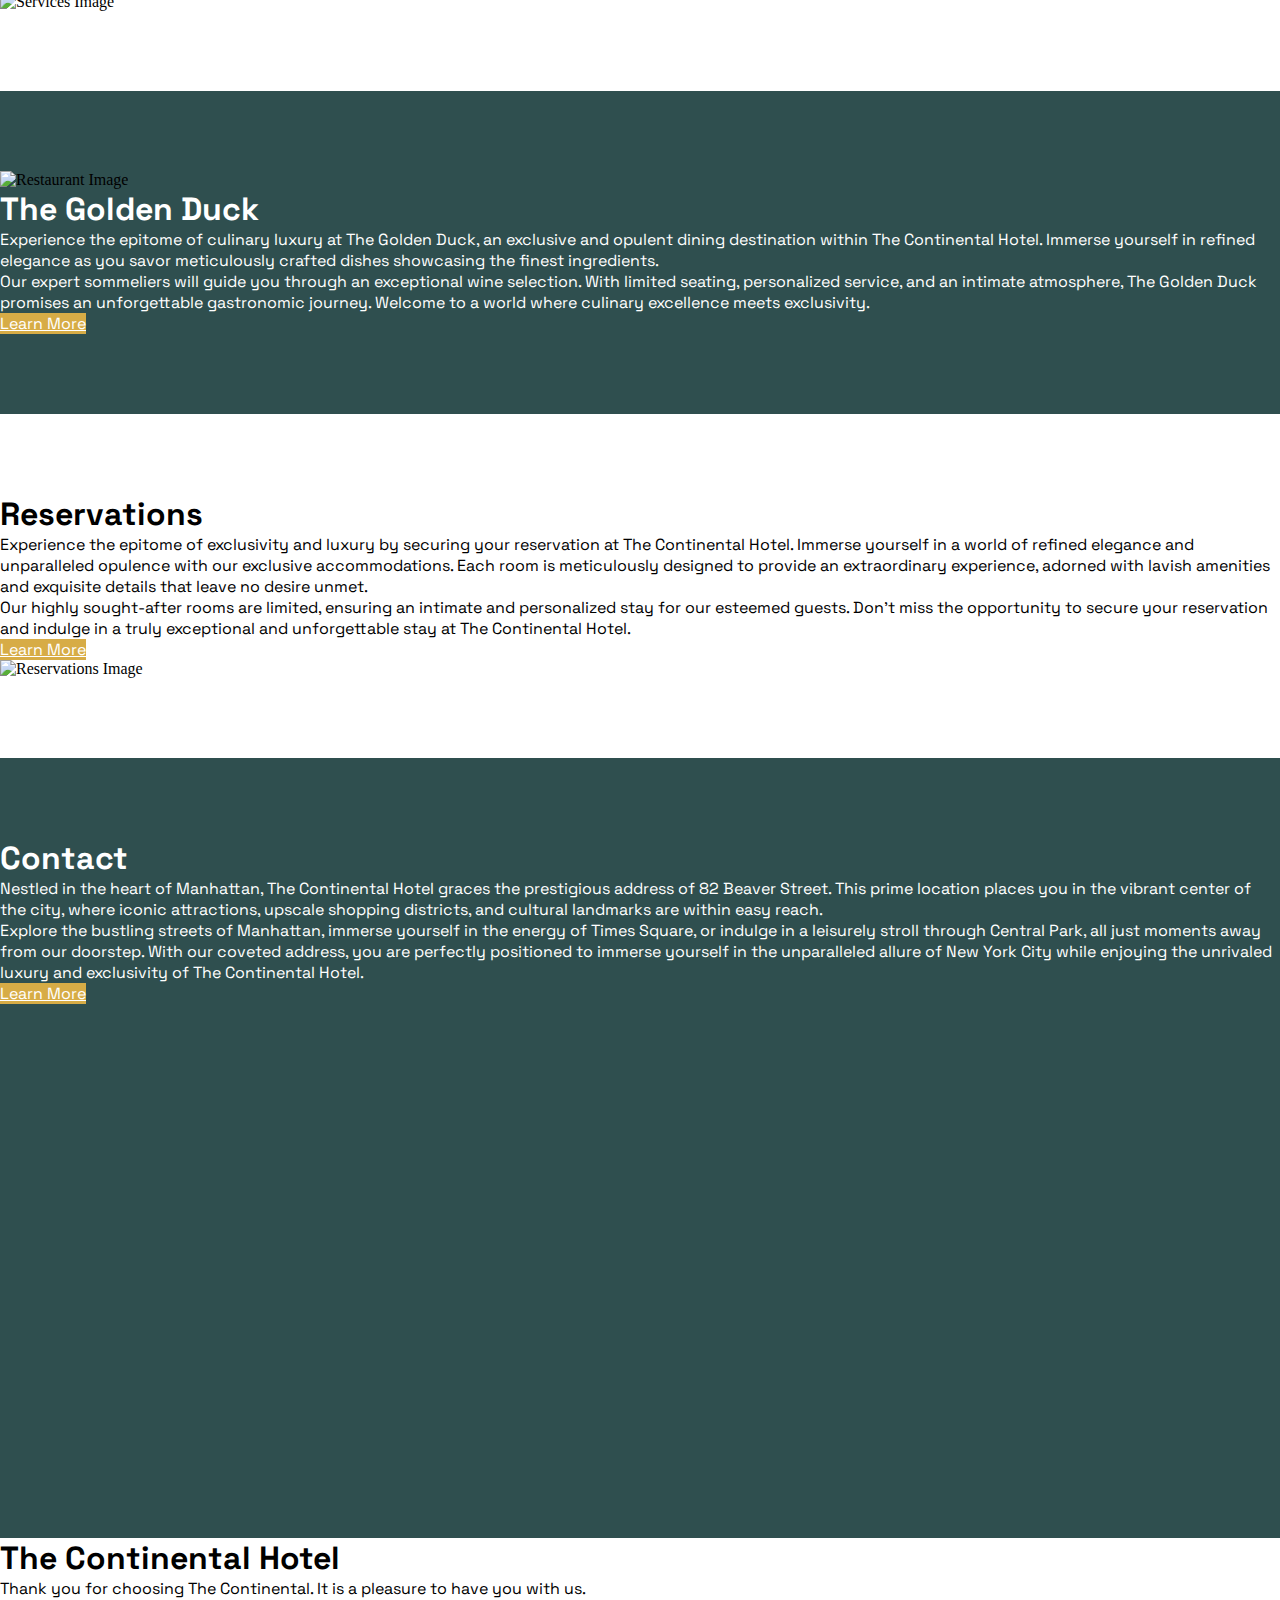
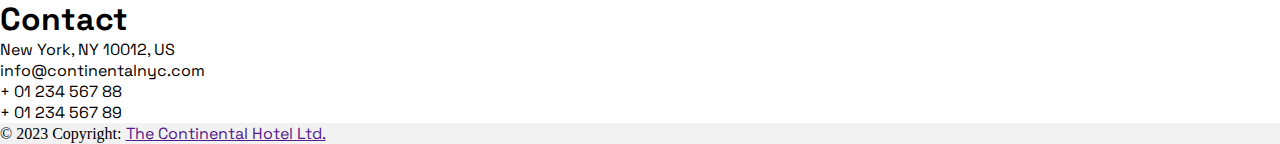
==== commit f56da594: "end" ====
--- a/index.html
+++ b/index.html
@@ -26,11 +26,11 @@
             <header>
                 <nav class="navbar navbar-expand-sm navbar-light">
                     <div class="container">
-                        <button class="navbar-toggler bg-light-subtle" type="button" data-toggle="collapse" data-target="#navbar1">
+                        <button class="navbar-toggler bg-light-subtle mx-auto" type="button" data-toggle="collapse" data-target="#navbar1">
                             <span class="navbar-toggler-icon"></span>
                         </button>
-                    <div class="collapse navbar-collapse container-fluid" id="navbar1">
-                         <ul>
+                    <div class="collapse navbar-collapse container-fluid flex-column" id="navbar1">
+                         <ul class="navbar-nav">
                              <li class="nav-item"><a href="index.html">Inicio</a></li>
                              <li class="nav-item"><a href="sections/services.html">Services</a></li>
                              <li class="nav-item"><a href="sections/restaurant.html">The Golden Duck</a></li>
@@ -42,79 +42,134 @@
                  </nav>
             </header>
         </div>
-        <div class="background" float>
-            <img id="home" src="./assets/img/portfolio/hotel.jpg" alt="Continental Hotel Entrance" class="background img-fluid">
+        <div class="background">
+              <div class="background-i">
+                    <div class="overlay">
+                        <img src="assets/img/portfolio/continental.png" class="img-fluid" alt="Continental">
+                        <div>
+                            <a href="#welcome" class="btn btn-lg mt-3">About Us</a>     
+                        </div>
+                    </div>
+                </div>
+            </div>
+
+    <!-- Intro -->
+       <section id="introduction" class="section" style="background-color: darkslategray">
+        <div class="container">
+            <div class="row">
+                <div class="col-md-6 image-box-2">
+                    <img src="assets/img/portfolio/fachada.webp" alt="Introduction Image" class="img-fluid">
+                </div>
+                <div class="col-md-6" style="color: white">
+                    <h1 id="welcome">Welcome to The Continental Hotel</h1>
+                    <p>Welcome to The Continental Hotel, a luxurious, exclusive, and truly extraordinary establishment nestled in the heart of downtown Manhattan. As you step through our doors, prepare to be immersed in a world of refined elegance, impeccable service, and unparalleled opulence.</p><p>Our warm and attentive staff will greet you in a lobby adorned with exquisite marble floors and tasteful artwork, setting the stage for the grandeur that awaits. From elegant guest rooms to extravagant suites, every accommodation is meticulously designed with luxurious amenities, ensuring an environment of unparalleled comfort and sophistication.</p><p>Indulge in culinary delights at our distinguished restaurants, rejuvenate at our spa and wellness center, and revel in an atmosphere of utmost privacy and security. Located amidst the vibrant cityscape, The Continental Hotel offers the perfect blend of convenience and luxury, creating cherished memories that will linger long after your departure. Welcome to The Continental Hotel, where true luxury knows no bounds.</p>
+                </div>
+            </div>
         </div>
-    <!-- Intro -->
-        <section class="sections" float>
-            <h1 class="titles"><u>The Continental</u></h1>
-            <p class="subtitles">New York City</p>
-                <div class="flex-container">
-                    <div>
-                        <p>
-                            Welcome to The Continental , where luxury and sophistication meet. Our exclusive establishment offers unparalleled service and hospitality. With luxurious accommodations and world-class amenities, we are dedicated to exceeding your expectations. Whether you're here for business or pleasure, our committed staff members are here to ensure that your stay is unforgettable.
-                        </p>
+    </section>
+
+    <section id="services" class="section">
+        <div class="container">
+            <div class="row">
+                <div class="col-md-6 btns-i" style="color: #161616">
+                    <h2>Our Services</h2>
+                    <p>At The Continental Hotel, we offer a range of exceptional services to enhance your stay.</p><p>Our dedicated sommelier provides expert guidance in selecting the perfect wines and spirits for your enjoyment.</p><p>Our meticulous housekeeping team ensures a clean and comfortable environment with personalized attention to detail.</p><p>Experience sartorial elegance with our skilled tailors, offering expert alterations and personalized fittings.</p><p>Our attentive front desk staff is available 24/7 to provide exceptional service, assisting with transportation, reservations, and fulfilling any requests.</p><p>At The Continental Hotel, our commitment to exceptional service ensures a truly unforgettable experience.</p>
+                    <a href="sections/services.html" class="btn btn-primary">Learn More</a>
+                </div>
+                <div class="col-md-6 image-box">
+                    <img src="assets/img/portfolio/serviciosindex.jpg" alt="Services Image" class="img-fluid">
+                </div>
+            </div>
+        </div>
+    </section>
+    <section id="restaurant" class="section"  style="background-color: darkslategray">
+        <div class="container">
+            <div class="row">
+                <div class="col-md-6 image-box-2">
+                    <img src="assets/img/portfolio/restauranteindex.jpg" alt="Restaurant Image" class="img-fluid">
+                </div>
+                <div class="col-md-6 btns-i" style="color: white">
+                    <h3>The Golden Duck</h3>
+                    <p>Experience the epitome of culinary luxury at The Golden Duck, an exclusive and opulent dining destination within The Continental Hotel. Immerse yourself in refined elegance as you savor meticulously crafted dishes showcasing the finest ingredients.</p><p>Our expert sommeliers will guide you through an exceptional wine selection. With limited seating, personalized service, and an intimate atmosphere, The Golden Duck promises an unforgettable gastronomic journey. Welcome to a world where culinary excellence meets exclusivity.</p>
+                    <a href="sections/restaurant.html" class="btn btn-primary">Learn More</a>
+                </div>
+            </div>
+        </div>
+    </section>
+
+    <section id="reservations" class="section">
+        <div class="container">
+            <div class="row">
+                <div class="col-md-6 btns-i">
+                    <h4>Reservations</h4>
+                    <p>Experience the epitome of exclusivity and luxury by securing your reservation at The Continental Hotel. Immerse yourself in a world of refined elegance and unparalleled opulence with our exclusive accommodations. Each room is meticulously designed to provide an extraordinary experience, adorned with lavish amenities and exquisite details that leave no desire unmet.</p><p>Our highly sought-after rooms are limited, ensuring an intimate and personalized stay for our esteemed guests. Don't miss the opportunity to secure your reservation and indulge in a truly exceptional and unforgettable stay at The Continental Hotel.</p> 
+                    <a href="sections/reservations.html" class="btn btn-primary">Learn More</a>
+                </div>
+                <div class="col-md-6 image-box">
+                    <img src="assets/img/portfolio/suiteindex.jpg" alt="Reservations Image" class="img-fluid">
+                </div>
+            </div>
+        </div>
+    </section>
+
+    <section id="location" class="section"  style="background-color: darkslategray">
+        <div class="container">
+            <div class="row">
+                <div class="col-md-6 btns-i" style="color: white">
+                    <h5>Contact</h5>
+                    <p>Nestled in the heart of Manhattan, The Continental Hotel graces the prestigious address of 82 Beaver Street. This prime location places you in the vibrant center of the city, where iconic attractions, upscale shopping districts, and cultural landmarks are within easy reach.</p><p>Explore the bustling streets of Manhattan, immerse yourself in the energy of Times Square, or indulge in a leisurely stroll through Central Park, all just moments away from our doorstep. With our coveted address, you are perfectly positioned to immerse yourself in the unparalleled allure of New York City while enjoying the unrivaled luxury and exclusivity of The Continental Hotel.</p>
+                    <a href="sections/contact.html" class="btn btn-primary">Learn More</a>
+                </div>
+                <div class="col-md-6">
+                    <!-- Embed your map code here -->
+                    <div id="map">
+                        <iframe src="https://www.google.com/maps/embed?pb=!1m18!1m12!1m3!1d242.19321423216056!2d-74.00838515707588!3d40.705303975513466!2m3!1f0!2f0!3f0!3m2!1i1024!2i768!4f13.1!3m3!1m2!1s0x89c25b822573eae9%3A0xbeff921a074a3b56!2sThe%20Continental!5e0!3m2!1sen!2sar!4v1685999600090!5m2!1sen!2sar" width="600" height="450" style="border:0;" allowfullscreen="" loading="lazy" referrerpolicy="no-referrer-when-downgrade"></iframe>
                     </div>
-              </div>
-    <!-- Fin Intro -->
-    <!-- Restaurant -->
-            <section>
-                <h2 class="titles"><u>The Golden Duck</u></h2>
-                    <p class="subtitles">Exquisite Cuisine</p>
-                    <div class="imagenes-columnas">
-                           <div class="columnas-img">
-                             <img src="assets/img/portfolio/comida.jpg" alt="Funghi" class="rounded">
-                           </div>
-                           <div class="columnas-img">
-                             <img src="assets/img/portfolio/comida2.jpg" alt="Beef and fries" class="">
-                           </div>
-                           <div class="columnas-img">
-                             <img src="assets/img/portfolio/comida3.jpg" alt="Beef" class="">
-                           </div>
-                        </div>
-            </section>
-    <!-- Fin Restaurant -->
+                </div>
+            </div>
+        </div>
     </section>
     <!-- Footer -->
-    <footer class="text-center text-lg-start bg-light text-muted">
-      <!-- Section: Links  -->
-      <section class="">
-        <div class="container text-center text-md-start mt-5">
-          <!-- Grid row -->
-          <div class="row mt-3">
-            <!-- Grid column -->
-            <div class="col-md-3 col-lg-4 col-xl-3 mx-auto mb-4">
-              <!-- Content -->
-              <h6 class="text-uppercase fw-bold mb-4">
-                <i class="fas fa-gem me-3"></i>The Continental Hotel
-              </h6>
-              <p>
-                Thank you for choosing The Continental. It is a pleasure to have you with us.
-              </p>
-            </div>
-            <!-- Grid column -->
-            <!-- Grid column -->
-            <div class="col-md-4 col-lg-3 col-xl-3 mx-auto mb-md-0 mb-4">
-              <!-- Links -->
-              <h6 class="text-uppercase fw-bold mb-4">Contact</h6>
-              <p>New York, NY 10012, US</p>
-              <p>info@continentalnyc.com</p>
-              <p><i class=""></i> + 01 234 567 88</p>
-              <p><i class=""></i> + 01 234 567 89</p>
-            </div>
-            <!-- Grid column -->
-          </div>
-          <!-- Grid row -->
+<footer class="text-center text-lg-start bg-light text-muted">
+  <!-- Section: Links -->
+  <section class="">
+    <div class="container text-center text-md-start mt-5">
+      <!-- Grid row -->
+      <div class="row mt-3">
+        <!-- Grid column -->
+        <div class="col-md-8 col-lg-6 col-xl-4 mx-auto mb-4">
+          <!-- Content -->
+          <h6 class="text-uppercase fw-bold mb-4">
+            <i class="fas fa-gem me-3"></i>The Continental Hotel
+          </h6>
+          <p>
+            Thank you for choosing The Continental. It is a pleasure to have you with us.
+          </p>
         </div>
-      </section>
-      <!-- Section: Links  -->
-      <!-- Copyright -->
-      <div class="text-center p-4" style="background-color: rgba(0, 0, 0, 0.05);">
-        © 2023 Copyright:
-        <a class="text-reset fw-bold" href="">The Continental Hotel Ltd.</a>
+        <!-- Grid column -->
+        <!-- Grid column -->
+        <div class="col-md-4 col-lg-3 col-xl-3 mx-auto mb-md-0 mb-4">
+          <!-- Links -->
+          <h6 class="text-uppercase fw-bold mb-4">Contact</h6>
+          <p>New York, NY 10012, US</p>
+          <p>info@continentalnyc.com</p>
+          <p><i class=""></i> + 01 234 567 88</p>
+          <p><i class=""></i> + 01 234 567 89</p>
+        </div>
+        <!-- Grid column -->
       </div>
-      <!-- Copyright -->
-    </footer>
+      <!-- Grid row -->
+    </div>
+  </section>
+  <!-- Section: Links -->
+
+  <!-- Copyright -->
+  <div class="text-center p-4" style="background-color: rgba(0, 0, 0, 0.05);">
+    © 2023 Copyright:
+    <a class="text-reset fw-bold" href="">The Continental Hotel Ltd.</a>
+  </div>
+  <!-- Copyright -->
+</footer>
     <!-- Footer -->
     <!-- JQuery -->
         <script src="https://code.jquery.com/jquery-3.5.1.slim.min.js" integrity="sha256-4+XzXVhsDmqanXGHaHvgh1gMQKX40OUvDEBTu8JcmNs=" crossorigin="anonymous"></script>
--- a/css/styles.css
+++ b/css/styles.css
@@ -9,7 +9,11 @@
   padding: 0px;
   margin: 0px; }
 
-h1, h2, h3, h4, h5, h6, p, a {
+h1, h2, h3, h4, h5, h6 {
+  font-family: "Space Grotesk";
+  font-size: 32px; }
+
+p:not(.exclude-font), a:not(.exclude-font) {
   font-family: "Space Grotesk"; }
 
 /* Nav y Background */
@@ -31,10 +35,11 @@
       float: center;
       display: inline; }
     .topnav .navbar a {
+      display: block;
       color: #d7ac46;
       float: none;
       text-align: center;
-      padding: 14px 16px;
+      padding: 10px 16px;
       text-decoration: none;
       font-size: 17px;
       box-shadow: inset 0 0 0 0 #d7ac46;
@@ -44,17 +49,134 @@
       box-shadow: inset 200px 0 0 0 #d7ac46;
       color: #161616; }
 
+.background {
+  position: relative;
+  height: 100vh;
+  display: flex;
+  align-items: center;
+  justify-content: center;
+  overflow: auto;
+  margin-bottom: 40px; }
+  .background .background-i {
+    background-size: cover;
+    background-position: center;
+    position: absolute;
+    top: 0;
+    left: 0;
+    right: 0;
+    bottom: 0; }
+    .background .background-i::before {
+      content: "";
+      position: absolute;
+      top: 0;
+      left: 0;
+      right: 0;
+      bottom: 0;
+      filter: blur(5px);
+      opacity: 0.8;
+      background-image: url("../assets/img/portfolio/hotel.jpg");
+      background-size: cover;
+      background-position: center; }
+  .background .background-r {
+    background-size: cover;
+    background-position: center;
+    position: absolute;
+    top: 0;
+    left: 0;
+    right: 0;
+    bottom: 0; }
+    .background .background-r::before {
+      content: "";
+      position: absolute;
+      top: 0;
+      left: 0;
+      right: 0;
+      bottom: 0;
+      filter: blur(5px);
+      opacity: 0.8;
+      background-image: url("../assets/img/portfolio/restaurante.jpg");
+      background-size: cover;
+      background-position: center; }
+  .background .background-s {
+    background-size: cover;
+    background-position: center;
+    position: absolute;
+    top: 0;
+    left: 0;
+    right: 0;
+    bottom: 0; }
+    .background .background-s::before {
+      content: "";
+      position: absolute;
+      top: 0;
+      left: 0;
+      right: 0;
+      bottom: 0;
+      filter: blur(5px);
+      opacity: 0.8;
+      background-image: url("../assets/img/portfolio/servicios.jpg");
+      background-size: cover;
+      background-position: center; }
+  .background .background-rs {
+    background-size: cover;
+    background-position: center;
+    position: absolute;
+    top: 0;
+    left: 0;
+    right: 0;
+    bottom: 0; }
+    .background .background-rs::before {
+      content: "";
+      position: absolute;
+      top: 0;
+      left: 0;
+      right: 0;
+      bottom: 0;
+      filter: blur(5px);
+      opacity: 0.8;
+      background-image: url("../assets/img/portfolio/reservas.jpg");
+      background-size: cover;
+      background-position: center; }
+  .background .background-c {
+    background-size: cover;
+    background-position: center;
+    position: absolute;
+    top: 0;
+    left: 0;
+    right: 0;
+    bottom: 0; }
+    .background .background-c::before {
+      content: "";
+      position: absolute;
+      top: 0;
+      left: 0;
+      right: 0;
+      bottom: 0;
+      filter: blur(5px);
+      opacity: 0.8;
+      background-image: url("../assets/img/portfolio/contacto.jpeg");
+      background-size: cover;
+      background-position: center; }
+  .background .overlay {
+    top: 30%;
+    position: relative;
+    text-align: center;
+    max-height: calc(100% - 100px);
+    overflow-y: auto; }
+    .background .overlay div {
+      margin-top: 40px;
+      margin-bottom: 40px; }
+      .background .overlay div a {
+        background-color: #d7ac46;
+        color: white; }
+      .background .overlay div a:hover {
+        background-color: #161616;
+        color: #d7ac46; }
+
 .logo {
   width: 100px;
   height: auto;
   float: center; }
-
-.background {
-  display: inline-flex;
-  background-size: cover;
-  background-position: center;
-  width: 100%;
-  height: 100%; }
 
 /* Textos */
 .contact .titles {
@@ -102,6 +224,31 @@
   color: darkslategray; }
 
 /* Body */
+.section {
+  padding: 80px 0; }
+
+.image-box {
+  animation: slide-in 3s ease-out forwards;
+  object-fit: cover;
+  max-width: 100%;
+  max-height: 400px; }
+
+.image-box-2 {
+  animation: slide-out 3s ease-out forwards;
+  object-fit: cover;
+  max-width: 100%;
+  max-height: 400px; }
+
+.btns-i a {
+  background-color: #d7ac46;
+  color: white; }
+.btns-i a:hover {
+  background-color: #161616;
+  color: #d7ac46; }
+
+.service img {
+  width: 600px; }
+
 .sections {
   display: inline-block;
   padding: 0px;
@@ -177,26 +324,14 @@
     text-align: justify;
     align-content: space-around; }
 
-/* Mediaquery */
-@media only screen and (min-width: 340px) and (max-width: 820px) {
-  /* For smartphones: */
-  body {
-    width: auto;
-    height: auto; }
-    body .sections .flex-container {
-      width: 100%; } }
-@media only screen and (min-width: 820px) and (max-width: 1180px) {
-  /* For tablets: */
-  body {
-    width: auto;
-    height: auto; } }
-@media only screen and (min-width: 1180px) {
-  /* For desktop: */
-  body {
-    width: auto;
-    height: auto; } }
+/* Keyframes */
 @keyframes slide-in {
   0% {
     transform: translateX(100%); }
   100% {
     transform: translateX(0); } }
+@keyframes slide-out {
+  0% {
+    transform: translateX(-100%); }
+  100% {
+    transform: translateX(0); } }
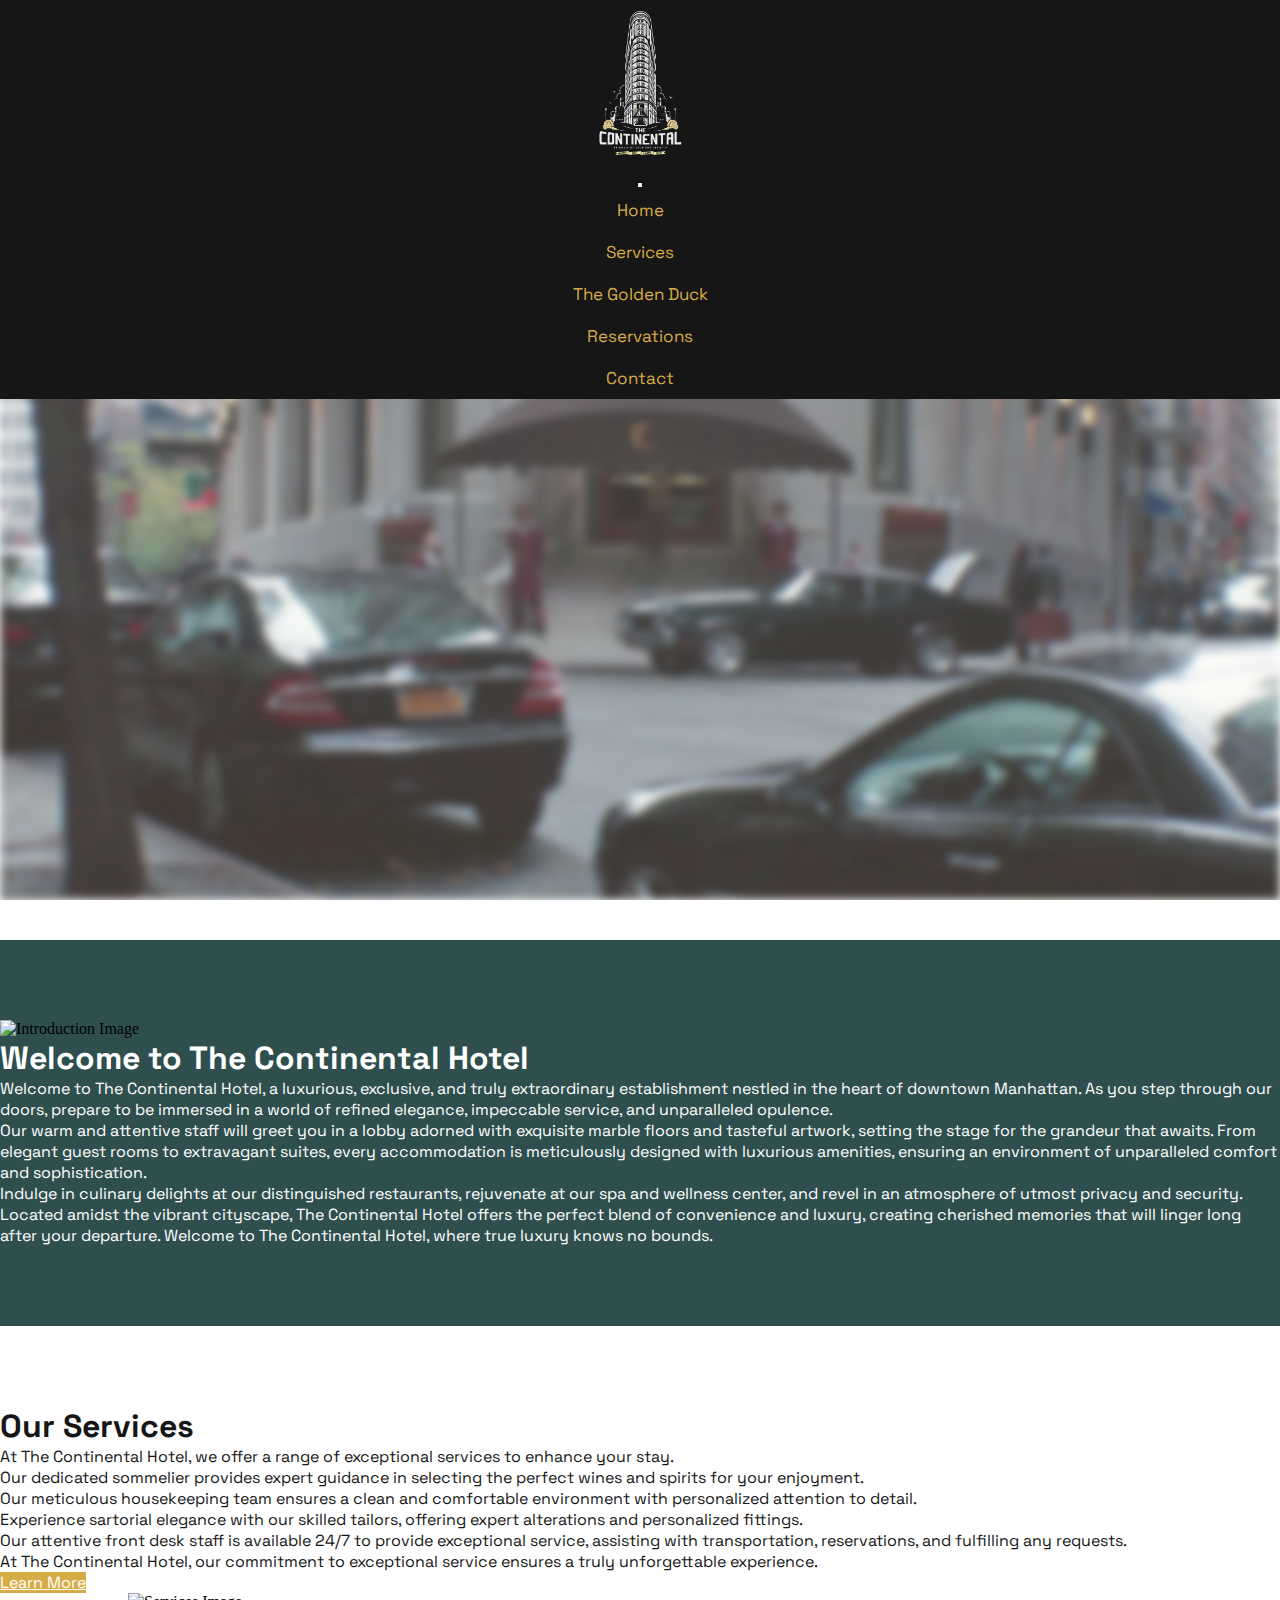
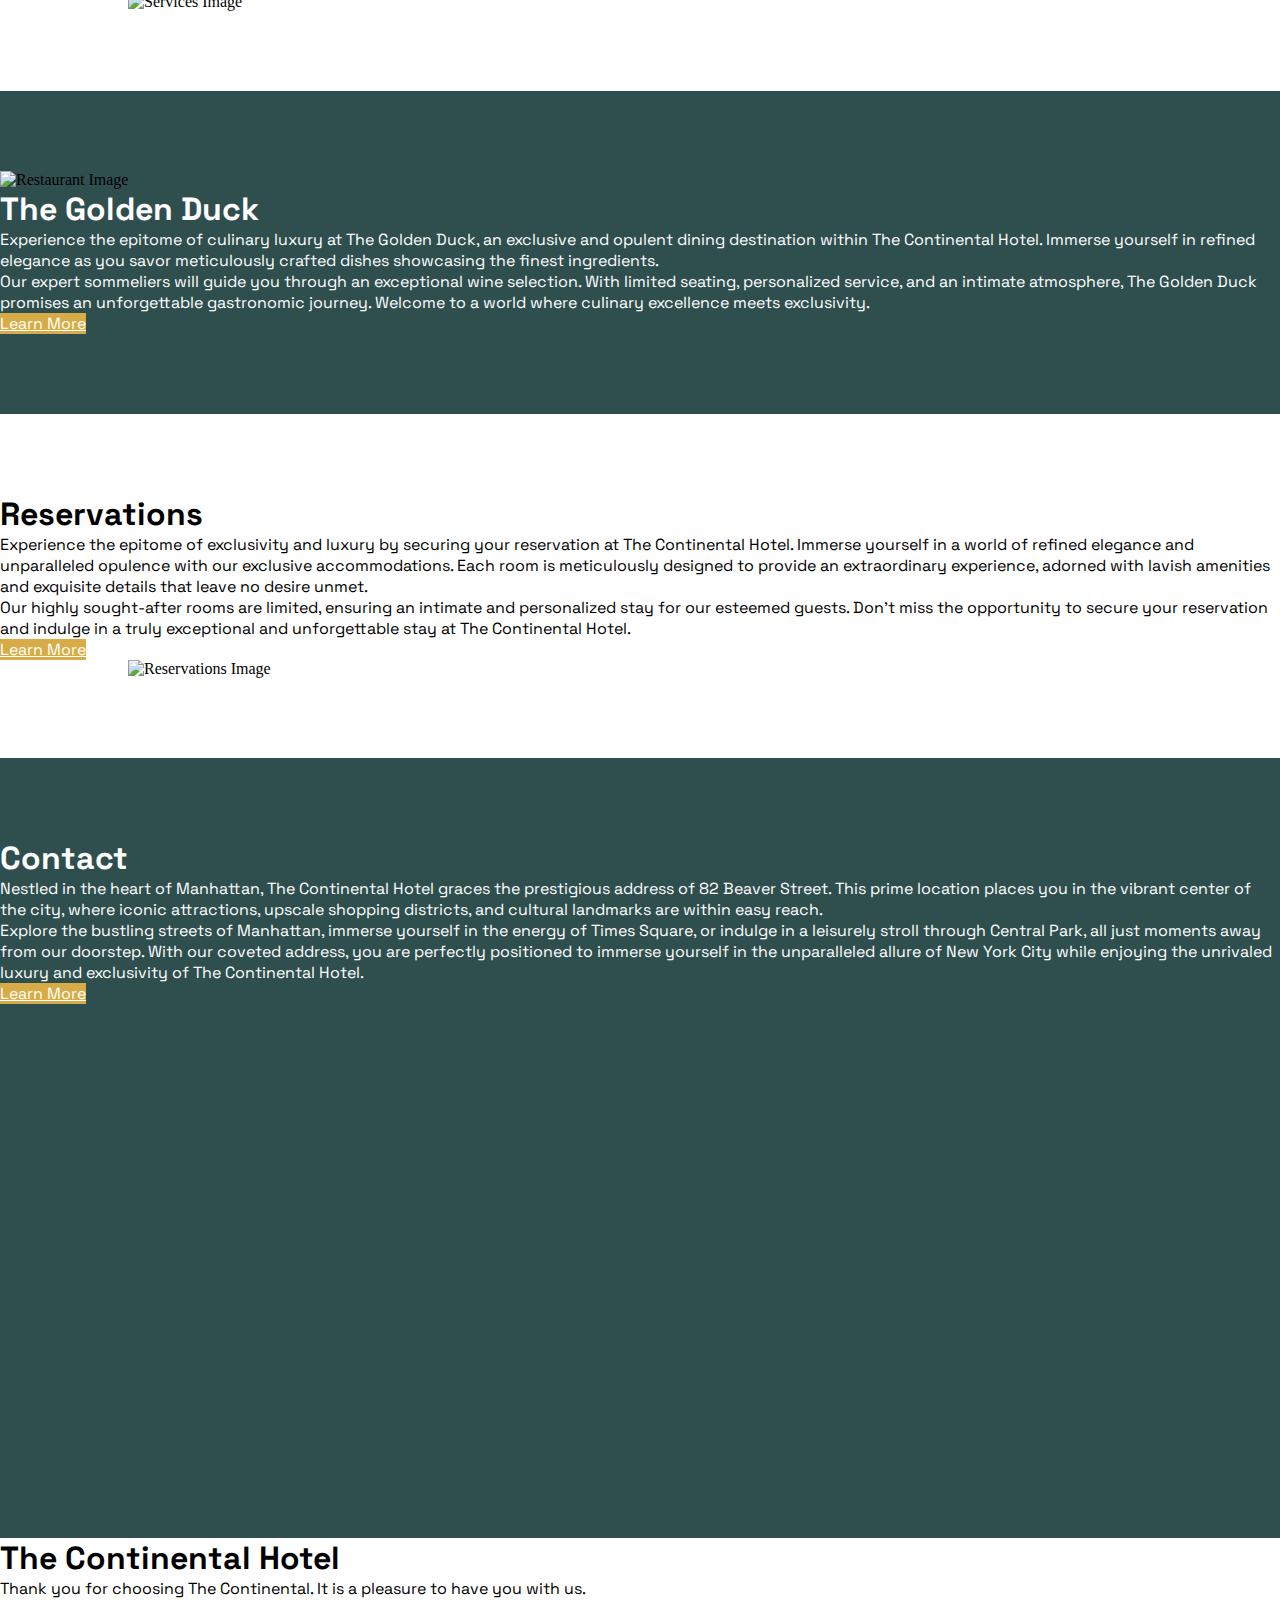
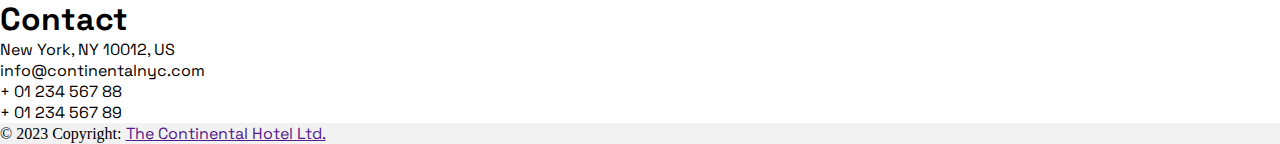
==== commit 3354ccbe: "changes" ====
--- a/index.html
+++ b/index.html
@@ -19,6 +19,7 @@
 <meta name="Keywords" content="continental hotel, hotel, luxury, rooms, rent, services, restaurant, exclusive, executive, premium, new york, new york city, nyc">
 </head>
 <body>
+    <main>
         <div class="topnav">	
             <div>
                 <a href="index.html"><img src="./assets/img/logos/continental_logo.jpg" alt="Continental Logo Hotel" class="logo img-fluid" href=""></a>
@@ -29,9 +30,9 @@
                         <button class="navbar-toggler bg-light-subtle mx-auto" type="button" data-toggle="collapse" data-target="#navbar1">
                             <span class="navbar-toggler-icon"></span>
                         </button>
-                    <div class="collapse navbar-collapse container-fluid flex-column" id="navbar1">
+                    <div class="collapse navbar-collapse" id="navbar1">
                          <ul class="navbar-nav">
-                             <li class="nav-item"><a href="index.html">Inicio</a></li>
+                             <li class="nav-item"><a href="index.html">Home</a></li>
                              <li class="nav-item"><a href="sections/services.html">Services</a></li>
                              <li class="nav-item"><a href="sections/restaurant.html">The Golden Duck</a></li>
                              <li class="nav-item"><a href="sections/reservations.html">Reservations</a></li>
@@ -174,5 +175,6 @@
     <!-- JQuery -->
         <script src="https://code.jquery.com/jquery-3.5.1.slim.min.js" integrity="sha256-4+XzXVhsDmqanXGHaHvgh1gMQKX40OUvDEBTu8JcmNs=" crossorigin="anonymous"></script>
         <script src="https://maxcdn.bootstrapcdn.com/bootstrap/4.0.0/js/bootstrap.min.js" integrity="sha384-JZR6Spejh4U02d8jOt6vLEHfe/JQGiRRSQQxSfFWpi1MquVdAyjUar5+76PVCmYl" crossorigin="anonymous"></script> 
+        </main>
 </body>
 </html>
--- a/css/styles.css
+++ b/css/styles.css
@@ -1,9 +1,11 @@
 html {
-  scroll-behavior: smooth; }
+  scroll-behavior: smooth;
+  scroll-padding-top: 240px; }
 
 * {
   margin: 0;
-  padding: 0; }
+  padding: 0;
+  width: auto; }
 
 body {
   padding: 0px;
@@ -21,7 +23,12 @@
   background-color: #161616;
   text-align: center;
   position: fixed;
+  left: 0;
+  right: 0;
   width: 100%;
+  display: flex;
+  justify-content: center;
+  align-items: center;
   display: table;
   z-index: 1; }
   .topnav .navbar {
@@ -161,17 +168,14 @@
     top: 30%;
     position: relative;
     text-align: center;
-    max-height: calc(100% - 100px);
+    max-height: 100vh;
     overflow-y: auto; }
-    .background .overlay div {
-      margin-top: 40px;
-      margin-bottom: 40px; }
-      .background .overlay div a {
-        background-color: #d7ac46;
-        color: white; }
-      .background .overlay div a:hover {
-        background-color: #161616;
-        color: #d7ac46; }
+    .background .overlay div a {
+      background-color: #d7ac46;
+      color: white; }
+    .background .overlay div a:hover {
+      background-color: #161616;
+      color: #d7ac46; }
 
 .logo {
   width: 100px;
@@ -228,16 +232,16 @@
   padding: 80px 0; }
 
 .image-box {
-  animation: slide-in 3s ease-out forwards;
-  object-fit: cover;
-  max-width: 100%;
-  max-height: 400px; }
+  animation: slide-in 3s ease-in forwards;
+  padding-left: 10%;
+  max-height: 400px;
+  overflow: hidden; }
 
 .image-box-2 {
-  animation: slide-out 3s ease-out forwards;
-  object-fit: cover;
-  max-width: 100%;
-  max-height: 400px; }
+  animation: slide-out 3s ease-in backwards;
+  padding-right: 10%;
+  max-height: 400px;
+  overflow: hidden; }
 
 .btns-i a {
   background-color: #d7ac46;
@@ -335,3 +339,7 @@
     transform: translateX(-100%); }
   100% {
     transform: translateX(0); } }
+@media (max-width: 800px) {
+  .overlay {
+    max-height: 50%;
+    overflow-y: hidden; } }
